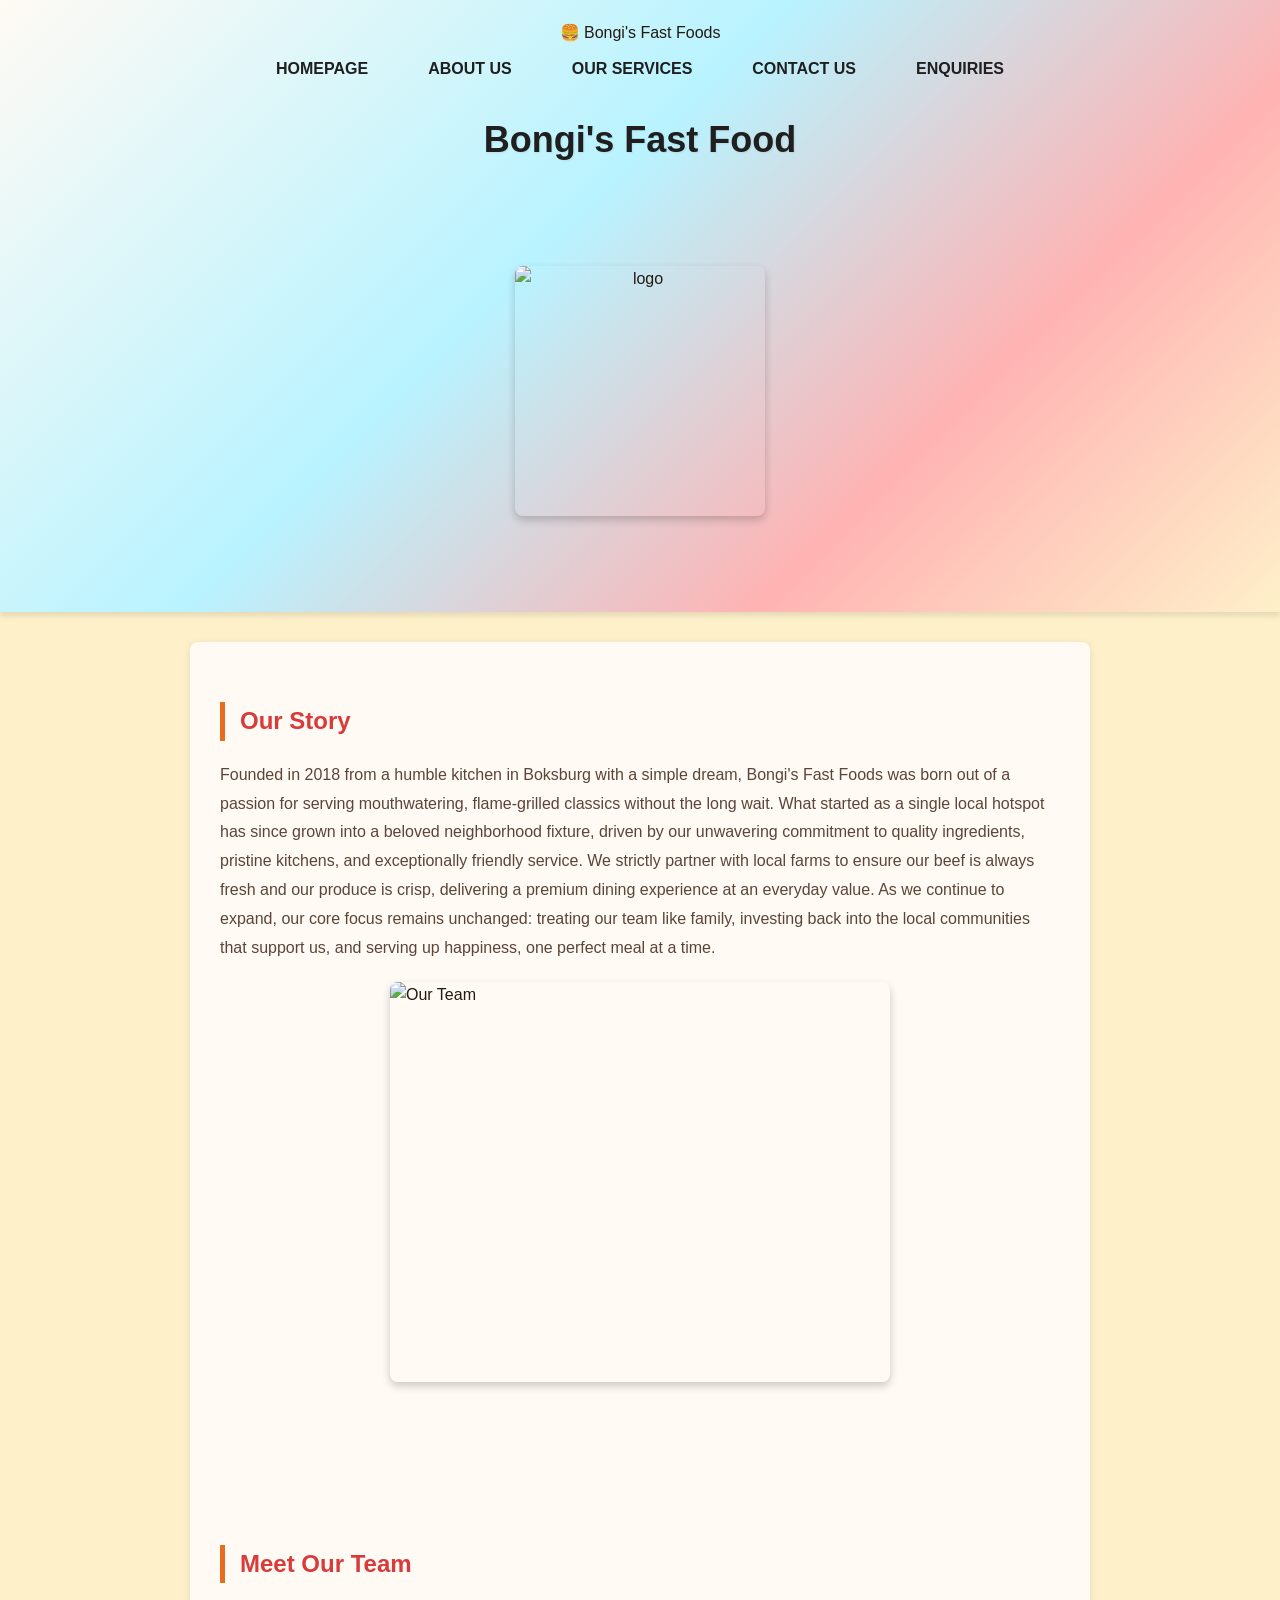
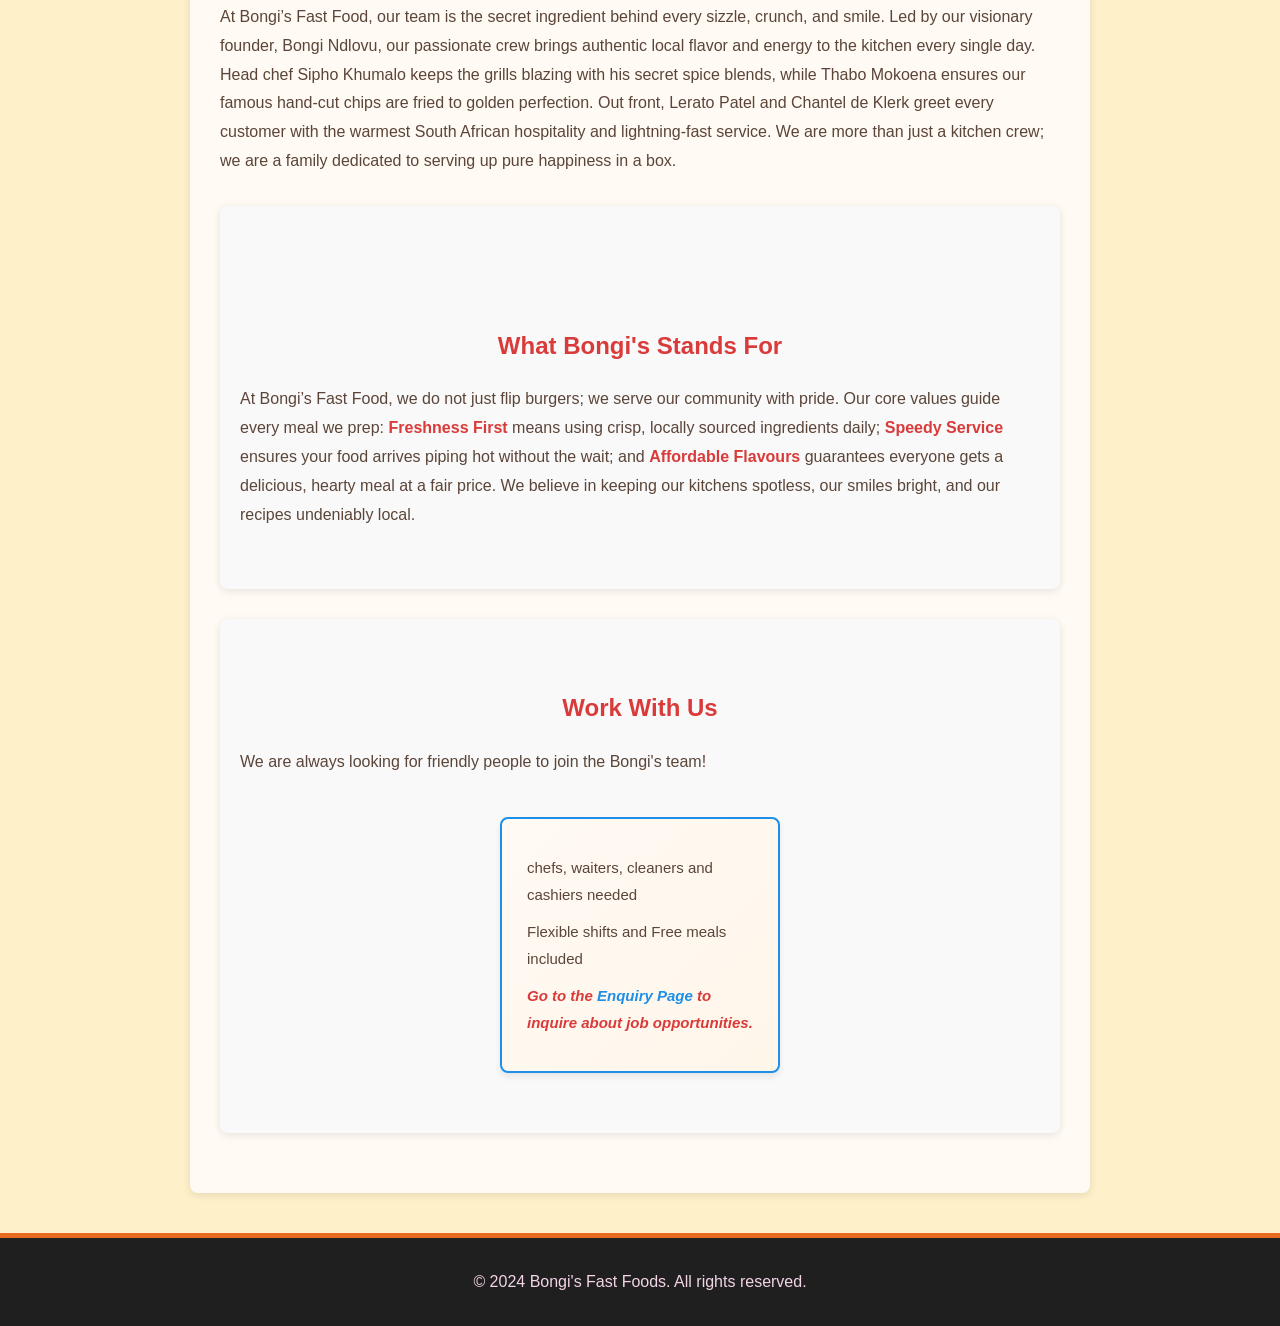
==== about.html @ fb21cd1c "added jaascript" ====
<!DOCTYPE html>
<html lang="en">
<head>
    <meta charset="UTF-8">
    <meta name="viewport" content="width=device-width, initial-scale=1.0">
    <title>ABOUT US</title>
    <link rel="stylesheet" href="css/style.css">
</head>
<body>
    <!-- Header section with navigation links -->
    <header>
        <div class="brand">🍔 Bongi's Fast Foods</div>
        <nav>
            <a href="index.html">HOMEPAGE</a>
            <a href="about.html">ABOUT US</a>
            <a href="services.html">OUR SERVICES</a>
            <a href="contact.html">CONTACT US</a>
            <a href="enquiry.html">ENQUIRIES</a>
        </nav>
        <h1>Bongi's Fast Food</h1>
        <br><br><br>
         <img src="images/logo.jpg" hspace="40" alt="logo" width="250px" height="250px">
        <br> <br> <br>
    </header>

    <!-- Main content area for the about page -->
    <main>
        <!-- Company story section -->
        <h2>Our Story</h2>
        <p>Founded in 2018 from a humble kitchen in Boksburg with a simple dream, Bongi's Fast Foods was born out of a passion for serving mouthwatering, flame-grilled classics without the long wait. What started as a single local hotspot has since grown into a beloved neighborhood fixture, driven by our unwavering commitment to quality ingredients, pristine kitchens, and exceptionally friendly service. We strictly partner with local farms to ensure our beef is always fresh and our produce is crisp, delivering a premium dining experience at an everyday value. As we continue to expand, our core focus remains unchanged: treating our team like family, investing back into the local communities that support us, and serving up happiness, one perfect meal at a time.</p>

        <img src="images/the team.jpg" alt="Our Team" width="500" height="400" style="display:block; margin:20px auto 30px;">
        

<br>
<br> <br> <br>
        <!-- Team introduction section -->
        <h2>Meet Our Team</h2>
        <p>
            At Bongi’s Fast Food, our team is the secret ingredient behind every sizzle, crunch, and smile. Led by our visionary founder, Bongi Ndlovu, our passionate crew brings authentic local flavor and energy to the kitchen every single day. Head chef Sipho Khumalo keeps the grills blazing with his secret spice blends, while Thabo Mokoena ensures our famous hand-cut chips are fried to golden perfection. Out front, Lerato Patel and Chantel de Klerk greet every customer with the warmest South African hospitality and lightning-fast service. We are more than just a kitchen crew; we are a family dedicated to serving up pure happiness in a box.
        </p>

        <section>
            <br> <br>
  <h2>What Bongi's Stands For</h2>
  <p>
    At Bongi’s Fast Food, we do not just flip burgers; we serve our community with pride. 
    Our core values guide every meal we prep: <strong>Freshness First</strong> means 
    using crisp, locally sourced ingredients daily; <strong>Speedy Service</strong> 
    ensures your food arrives piping hot without the wait; and <strong>Affordable Flavours</strong> 
    guarantees everyone gets a delicious, hearty meal at a fair price. We believe in keeping 
    our kitchens spotless, our smiles bright, and our recipes undeniably local.
  </p>
</section>

<section>
  <h2>Work With Us</h2>
  <p>We are always looking for friendly people to join the Bongi's team!</p>
  
  <div>
    <div>
      <p>chefs, waiters, cleaners and cashiers needed</p>
      <p>Flexible shifts and Free meals included</p>
      <p> Go to the <a href="enquiry.html">Enquiry Page</a> to inquire about job opportunities.</p>
    </div>
    
</div>
</section>

    </main>

    <!-- Footer section with copyright notice -->
    <footer>
        <p>&copy; 2024 Bongi's Fast Foods. All rights reserved.</p>
    </footer>
    <script src="script.js"></script>
</body>
</html>
---- css/style.css ----
/* Global Styles */
:root {
    --red: #d93a3a;
    --yellow: #f4b942;
    --orange: #e96b1f;
    --black: #1f1f1f;
    --pink: #f57d7d;
    --blue: #1d8fe8;
    --white: #fffaf4;
    --soft-pink: #fff0ea;
    --soft-yellow: #fef0c9;
    --dark-text: #251910;
    --muted: #5b4539;
    --light-border: #efd7c1;
    --green: #2b8a6f;
}

* {
    margin: 0;
    padding: 0;
    box-sizing: border-box;
}

:root {
    --color-red: #d72638;
    --color-yellow: #f4c542;
    --color-pink: #f7b5c8;
    --color-black: #111111;
    --color-grey: #d9d9d9;
    --color-light-grey: #f3f3f3;
    --color-white: #ffffff;
    --color-dark-grey: #2d2d2d;
    --color-text: #333333;
    --color-border: #e7e7e7;
}

/* Set the overall page typography and background colors */
body {
    font-family: Arial, sans-serif;
    background-color: var(--soft-yellow);
    color: var(--dark-text);
    line-height: 1.6;
}

/* =========================
   Header and Navigation
   ========================= */

/* Top header styling with a light warm gradient */
header {
    background: linear-gradient(135deg, #fffaf4 0%, #b8f3ff 42%, #ffb3b3 72%, #fef0c9 100%);
    padding: 20px;
    text-align: center;
    box-shadow: 0 4px 6px rgba(0, 0, 0, 0.1);
}

/* Navigation layout and link styling */
nav {
    display: flex;
    justify-content: center;
    gap: 30px;
    flex-wrap: wrap;
}

/* Navigation links styled as buttons with hover effect */
nav a {
    color: var(--black);
    text-decoration: none;
    font-weight: bold;
    font-size: 16px;
    padding: 10px 15px;
    border-radius: 5px;
    transition: 0.3s;
}

nav a:hover {
    background-color: rgba(244, 185, 66, 0.22);
    transform: scale(1.05);
}

/* =========================
   Typography
   ========================= */

/* Main heading styling */
h1 {
    color: var(--black);
    font-size: 36px;
    margin-top: 20px;
    margin-bottom: 20px;
    text-shadow: 1px 1px 2px rgba(0, 0, 0, 0.08);
}

h2 {
    color: var(--red);
    margin: 30px 0 20px 0;
    font-size: 24px;
    border-left: 5px solid var(--orange);
    padding-left: 15px;
}

h3 {
    color: var(--orange);
}

h4 {
    color: var(--black);
    margin-top: 30px;
    margin-bottom: 20px;
    font-size: 18px;
    text-transform: uppercase;
    border-left: 5px solid var(--pink);
    padding-left: 15px;
}

p {
    color: var(--muted);
    margin-bottom: 20px;
    font-size: 16px;
    line-height: 1.8;
}

strong {
    color: var(--red);
}

/* =========================
   Links and Media
   ========================= */

/* Default link styling for text links */
a {
    color: var(--blue);
    text-decoration: none;
    font-weight: bold;
    transition: 0.3s;
}

/* Link hover states */
a:hover {
    color: var(--orange);
    text-decoration: underline;
}

/* Image styling for consistent presentation across the site */
img {
    border-radius: 8px;
    display: block;
    margin: 0 auto;
    box-shadow: 0 4px 8px rgba(0, 0, 0, 0.2);
}

img:not([alt="logo"]) {
    cursor: zoom-in;
}

.lightbox {
    position: fixed;
    width: min(92vw, 1100px);
    max-width: none;
    max-height: 92vh;
    margin: auto;
    padding: 48px 24px 20px;
    overflow: visible;
    border: 0;
    background: #171717;
    color: #fff;
}

.lightbox::backdrop {
    background: rgba(0, 0, 0, 0.86);
}

.lightbox figure {
    margin: 0;
}

.lightbox .lightbox-image {
    max-width: 100%;
    max-height: calc(92vh - 100px);
    object-fit: contain;
    border-radius: 4px;
    box-shadow: none;
    cursor: default;
}

.lightbox-caption {
    margin-top: 12px;
    color: #fff;
    text-align: center;
}

.lightbox-close {
    position: absolute;
    top: 8px;
    right: 12px;
    width: 40px;
    height: 40px;
    border: 0;
    background: transparent;
    color: #fff;
    font-size: 32px;
    line-height: 1;
    cursor: pointer;
}

.lightbox-close:focus-visible {
    outline: 2px solid #fff;
    outline-offset: 2px;
}

@media (max-width: 600px) {
    .lightbox {
        width: 96vw;
        padding: 48px 12px 16px;
    }
}

/* =========================
   Main Content Layout
   ========================= */

/* Centered content container for page content */
main {
    max-width: 900px;
    margin: 30px auto;
    padding: 30px;
    background-color: var(--white);
    border-radius: 8px;
    box-shadow: 0 2px 8px rgba(0, 0, 0, 0.1);
}

main p {
    color: var(--muted);
    margin-bottom: 20px;
}

main ul {
    margin-left: 20px;
    margin-bottom: 20px;
}

main li {
    color: var(--dark-text);
    margin-bottom: 12px;
    padding: 8px 0;
    border-bottom: 1px solid var(--light-border);
}

main li:last-child {
    border-bottom: none;
}

.services-page {
    background: linear-gradient(135deg, rgba(255,255,255,0.94), rgba(255,247,249,0.96));
    border: 2px solid rgba(215, 38, 56, 0.15);
}

.services-intro {
    font-size: 18px;
    color: #2b2b2b;
    margin-bottom: 30px;
}

.service-grid {
    display: grid;
    grid-template-columns: repeat(auto-fit, minmax(220px, 1fr));
    gap: 20px;
    margin: 30px 0;
}

.service-card {
    background: linear-gradient(135deg, #fffefc 0%, #fff0f3 100%);
    border: 2px solid var(--color-pink);
    border-radius: 14px;
    padding: 22px 18px;
    box-shadow: 0 8px 18px rgba(17, 17, 17, 0.06);
    transition: transform 0.3s ease, box-shadow 0.3s ease;
}

.service-card:hover {
    transform: translateY(-5px);
    box-shadow: 0 12px 20px rgba(118, 205, 212, 0.12);
}

.service-card h3 {
    color: var(--color-red);
    margin-bottom: 10px;
    font-size: 22px;
}

.service-card p {
    margin: 0;
    color: #4e4e4e;
}

.specials-panel {
    background: linear-gradient(135deg, #fff8d9 0%, #fff1f4 100%);
    border: 2px solid rgba(244, 197, 66, 0.7);
    border-radius: 14px;
    padding: 25px 20px;
    margin: 30px 0;
}

.specials-panel h4 {
    color: var(--color-black);
    background: linear-gradient(90deg, var(--color-red), var(--color-yellow));
    display: inline-block;
    padding: 10px 18px;
    border-radius: 999px;
    color: var(--color-white);
    margin: 0 0 20px;
    border-left: none;
}

.specials-grid {
    display: grid;
    gap: 16px;
}

.special-item {
    display: flex;
    flex-direction: column;
    gap: 6px;
    background: rgba(255, 255, 255, 0.7);
    border-left: 5px solid var(--color-red);
    border-radius: 10px;
    padding: 14px 16px;
}

.special-item strong {
    color: var(--color-red);
    font-size: 17px;
}

.special-item span {
    color: #444444;
}

.menu-link {
    text-align: center;
    margin-top: 25px;
}

.menu-link a {
    display: inline-block;
    background: linear-gradient(135deg, var(--color-red), var(--color-yellow));
    color: var(--color-white);
    padding: 12px 22px;
    border-radius: 999px;
    box-shadow: 0 6px 16px rgba(215, 38, 56, 0.2);
}

.menu-link a:hover {
    text-decoration: none;
    transform: translateY(-2px);
}

/* =========================
   Lists and Content Blocks
   ========================= */

/* General list styling for information sections */
ul {
    list-style-position: inside;
    margin-left: 20px;
    margin-bottom: 30px;
    background-color: #f9f9f9;
    padding: 20px;
    border-radius: 8px;
    border-left: 5px solid var(--red);
}

li {
    color: var(--dark-text);
    margin-bottom: 12px;
    padding: 8px 0;
    border-bottom: 1px solid var(--light-border);
}

li:last-child {
    border-bottom: none;
    margin-bottom: 0;
}

/* =========================
   Forms
   ========================= */

/* Contact and enquiry form container */
form {
    background-color: var(--soft-pink);
    padding: 25px;
    border-radius: 8px;
    border: 2px solid var(--yellow);
    margin: 30px 0;
}

fieldset {
    border: 2px solid var(--blue);
    border-radius: 6px;
    padding: 20px;
    background-color: var(--white);
}

legend {
    color: var(--red);
    font-weight: bold;
    font-size: 18px;
    padding: 0 10px;
}

label {
    color: var(--black);
    font-weight: bold;
    margin-top: 15px;
    display: block;
}

input[type="text"],
input[type="email"],
input[type="tel"],
textarea {
    width: 100%;
    padding: 12px;
    margin-top: 8px;
    border: 2px solid #ddd;
    border-radius: 5px;
    font-family: Arial, sans-serif;
    font-size: 14px;
    transition: 0.3s;
}

input[type="text"]:focus,
input[type="email"]:focus,
input[type="tel"]:focus,
textarea:focus {
    outline: none;
    border-color: var(--blue);
    box-shadow: 0 0 5px rgba(31, 111, 235, 0.3);
    background-color: #edf4ff;
}

textarea {
    resize: vertical;
    min-height: 100px;
}

input[type="submit"] {
    background: linear-gradient(135deg, var(--orange) 0%, var(--red) 55%, #dba63c 100%);
    color: var(--white);
    padding: 12px 30px;
    border: none;
    border-radius: 5px;
    font-weight: bold;
    font-size: 16px;
    cursor: pointer;
    margin-top: 20px;
    transition: 0.3s;
}

input[type="submit"]:hover {
    transform: translateY(-2px);
    box-shadow: 0 4px 8px rgba(17, 17, 17, 0.2);
}

/* =========================
   Sections and Cards
   ========================= */

/* Section blocks used to split content into visually distinct areas */
section {
    background-color: #f9f9f9;
    padding: 40px 20px;
    margin: 30px 0;
    border-radius: 8px;
    box-shadow: 0 2px 8px rgba(0, 0, 0, 0.1);
}

section h2 {
    text-align: center;
    margin-left: 0;
    padding-left: 0;
    border-left: none;
}

section > div {
    display: flex;
    justify-content: center;
    gap: 30px;
    flex-wrap: wrap;
    padding: 20px 0;
}

section > div > div {
    background: linear-gradient(135deg, var(--white) 0%, #fff6ea 100%);
    border: 2px solid var(--blue);
    border-radius: 8px;
    padding: 25px;
    width: 280px;
    box-shadow: 0 4px 6px rgba(0, 0, 0, 0.08);
    transition: 0.3s;
}

section > div > div:hover {
    transform: translateY(-5px);
    box-shadow: 0 8px 12px rgba(0, 0, 0, 0.15);
}

section > div > div > div {
    text-align: left;
    padding: 0;
    margin-bottom: 15px;
}

section > div > div p {
    padding: 0;
    margin: 10px 0;
    text-align: left;
    font-size: 15px;
}

section > div > div p:last-child {
    color: var(--red);
    font-weight: bold;
    font-style: italic;
}

/* =========================
   FAQ and Interactive Details
   ========================= */

/* Expandable FAQ blocks */
details {
    background-color: var(--white);
    padding: 15px;
    margin-bottom: 15px;
    border-left: 5px solid var(--yellow);
    border-radius: 5px;
    box-shadow: 0 2px 4px rgba(0, 0, 0, 0.05);
    cursor: pointer;
    transition: 0.3s;
}

details:hover {
    box-shadow: 0 4px 8px rgba(0, 0, 0, 0.08);
    background-color: var(--soft-pink);
}

summary {
    color: var(--black);
    user-select: none;
    padding: 5px 0;
    transition: 0.3s;
}

summary:hover {
    color: var(--blue);
}

details p {
    margin-top: 15px;
    color: var(--muted);
    padding-top: 10px;
    border-top: 1px solid #f6d7e0;
}

/* =========================
   Maps and Footer
   ========================= */

/* Embedded map styling */
iframe {
    width: 100%;
    max-width: 900px;
    height: 400px;
    border: 2px solid var(--red);
    border-radius: 8px;
    margin-top: 20px;
    display: block;
}

/* Footer styling for final site branding and contact information */
footer {
    background-color: var(--black);
    color: var(--white);
    padding: 30px;
    text-align: center;
    margin-top: 40px;
    border-top: 5px solid var(--orange);
}

footer h3 {
    color: var(--yellow);
    margin-bottom: 15px;
}

footer p {
    color: #f4d4e7;
    margin-bottom: 10px;
}

footer p:last-child {
    margin: 0;
}

/* =========================
   Utility and Responsive Rules
   ========================= */

/* Utility spacing fix for HTML line breaks */
br {
    line-height: 0;
}

/* Mobile-friendly layout adjustments */
@media (max-width: 768px) {
    nav {
        gap: 15px;
    }

    main {
        margin: 20px;
        padding: 20px;
    }

    section > div {
        flex-direction: column;
        align-items: center;
    }

    section > div > div {
        width: 100%;
        max-width: 300px;
    }
}
/* Make images never overflow on phone */
img {
  max-width: 100%;
  height: auto;
}

/* --- RESPONSIVE: Phone and Tablet --- */
@media (max-width: 768px) {
  nav {
    display: flex;
    flex-direction: column;
    gap: 10px;
  }

  header, main, footer {
    padding: 15px;
  }

  h1 {
    font-size: 24px;
  }
}
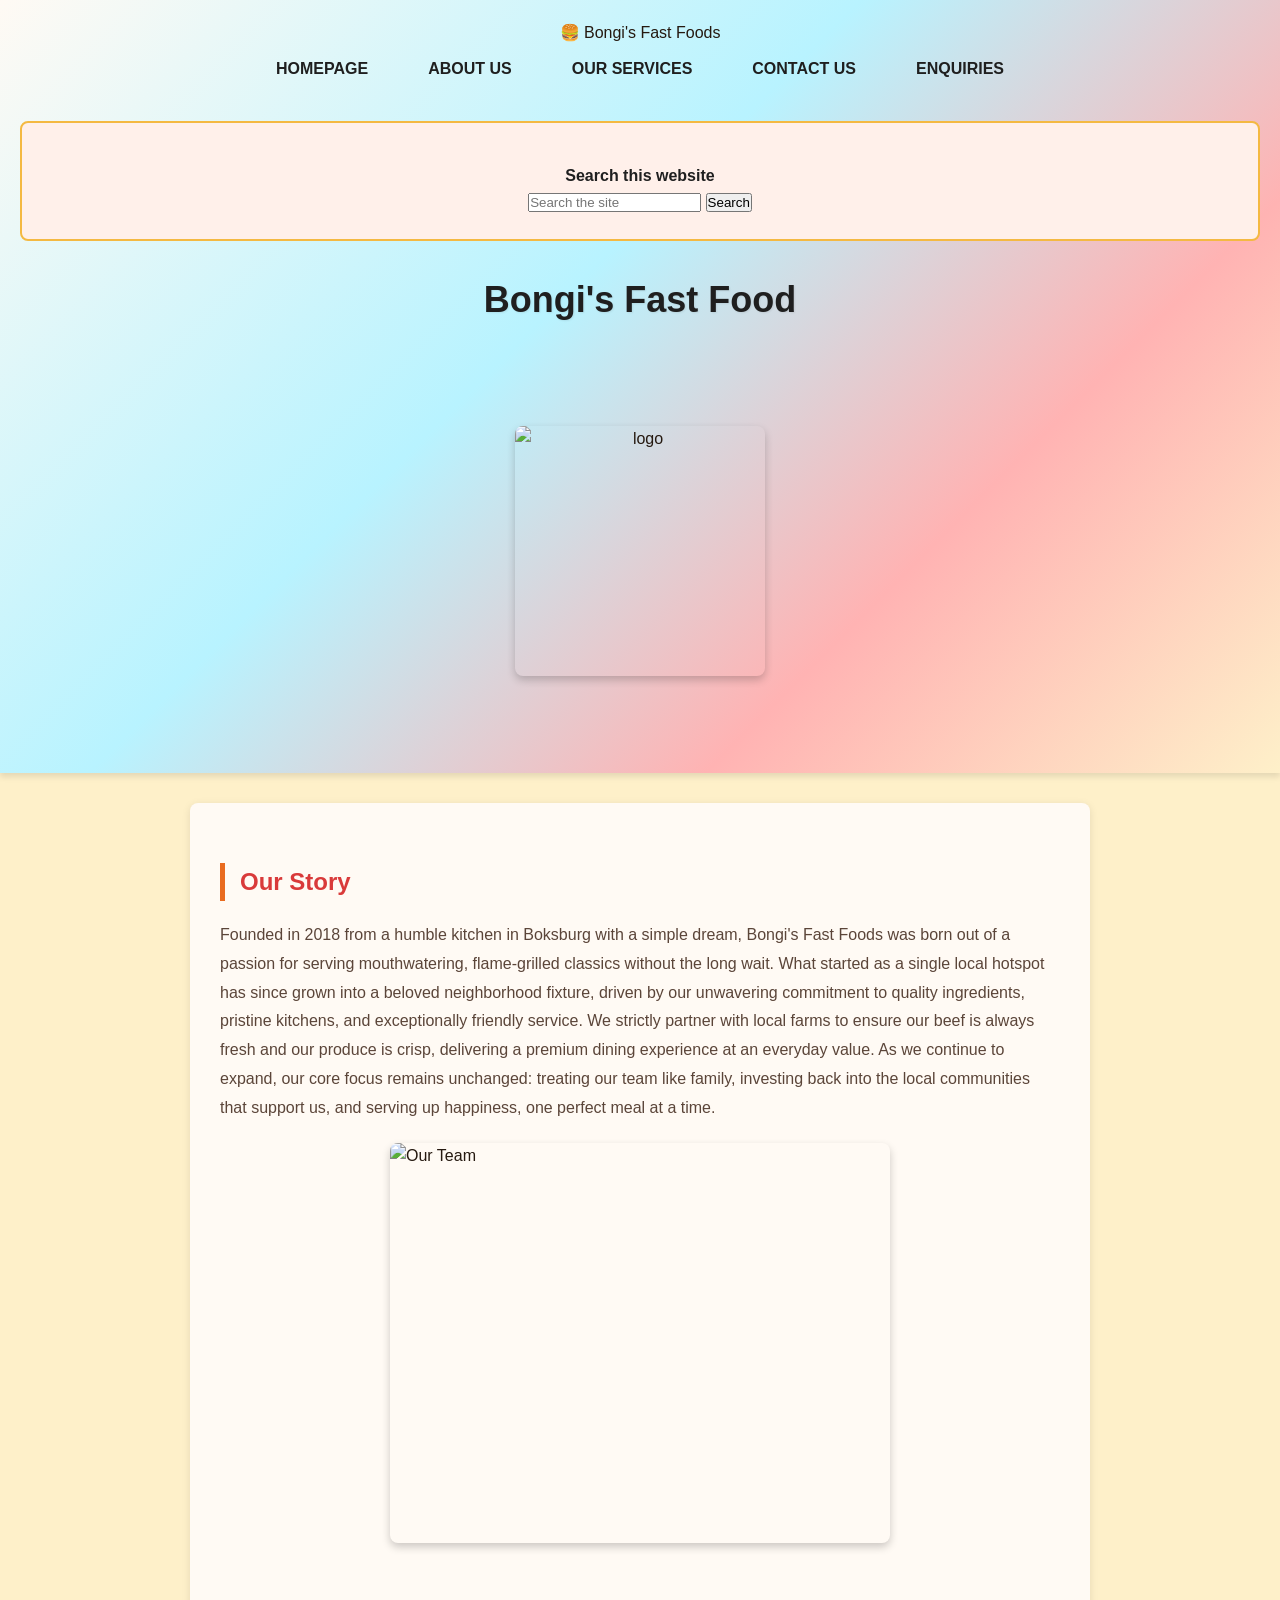
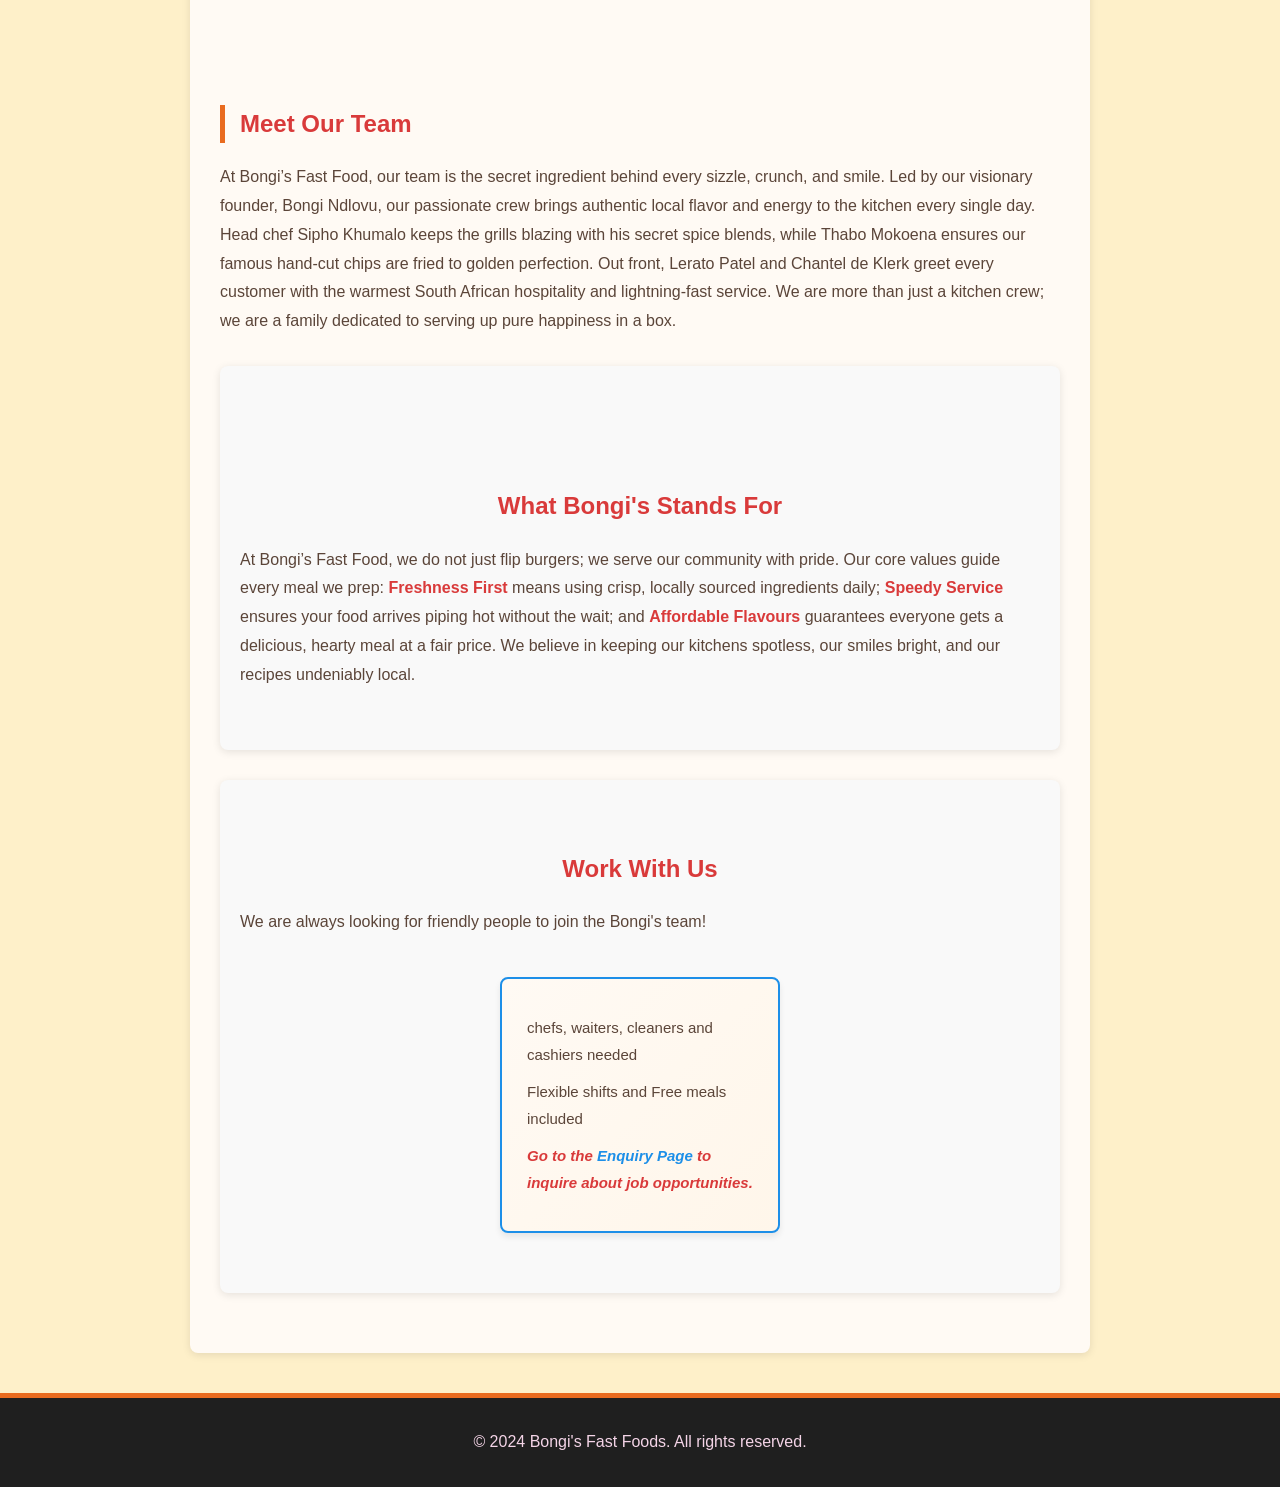
==== commit 21ba9ee2: "added a searchbar" ====
--- a/about.html
+++ b/about.html
@@ -17,6 +17,14 @@
             <a href="contact.html">CONTACT US</a>
             <a href="enquiry.html">ENQUIRIES</a>
         </nav>
+        <form class="site-search" role="search">
+            <label class="visually-hidden" for="site-search-input">Search this website</label>
+            <div class="site-search-controls">
+                <input id="site-search-input" type="search" placeholder="Search the site" autocomplete="off" maxlength="100">
+                <button type="submit">Search</button>
+            </div>
+            <div class="site-search-results" id="site-search-results" aria-live="polite"></div>
+        </form>
         <h1>Bongi's Fast Food</h1>
         <br><br><br>
          <img src="images/logo.jpg" hspace="40" alt="logo" width="250px" height="250px">
--- a/css/style.css
+++ b/css/style.css
@@ -150,7 +150,7 @@
     box-shadow: 0 4px 8px rgba(0, 0, 0, 0.2);
 }
 
-img:not([alt="logo"]) {
+img {
     cursor: zoom-in;
 }
 
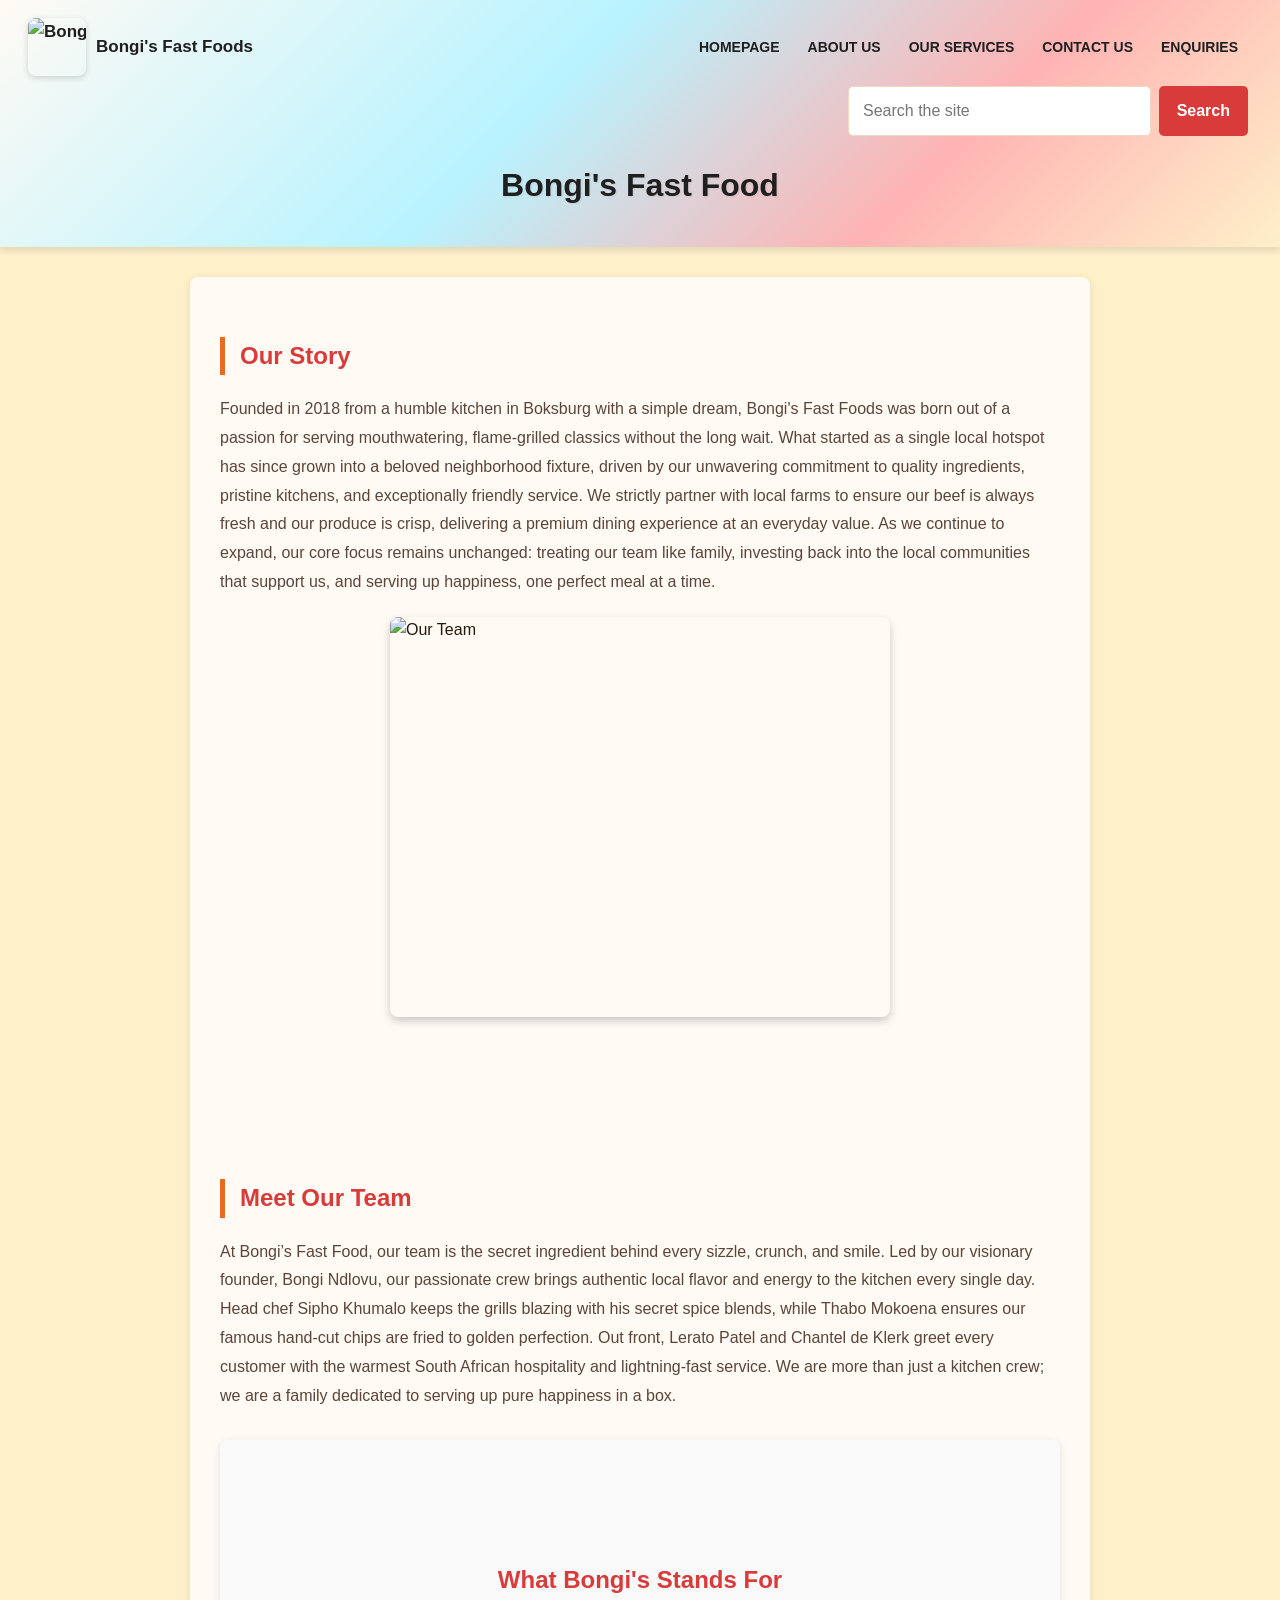
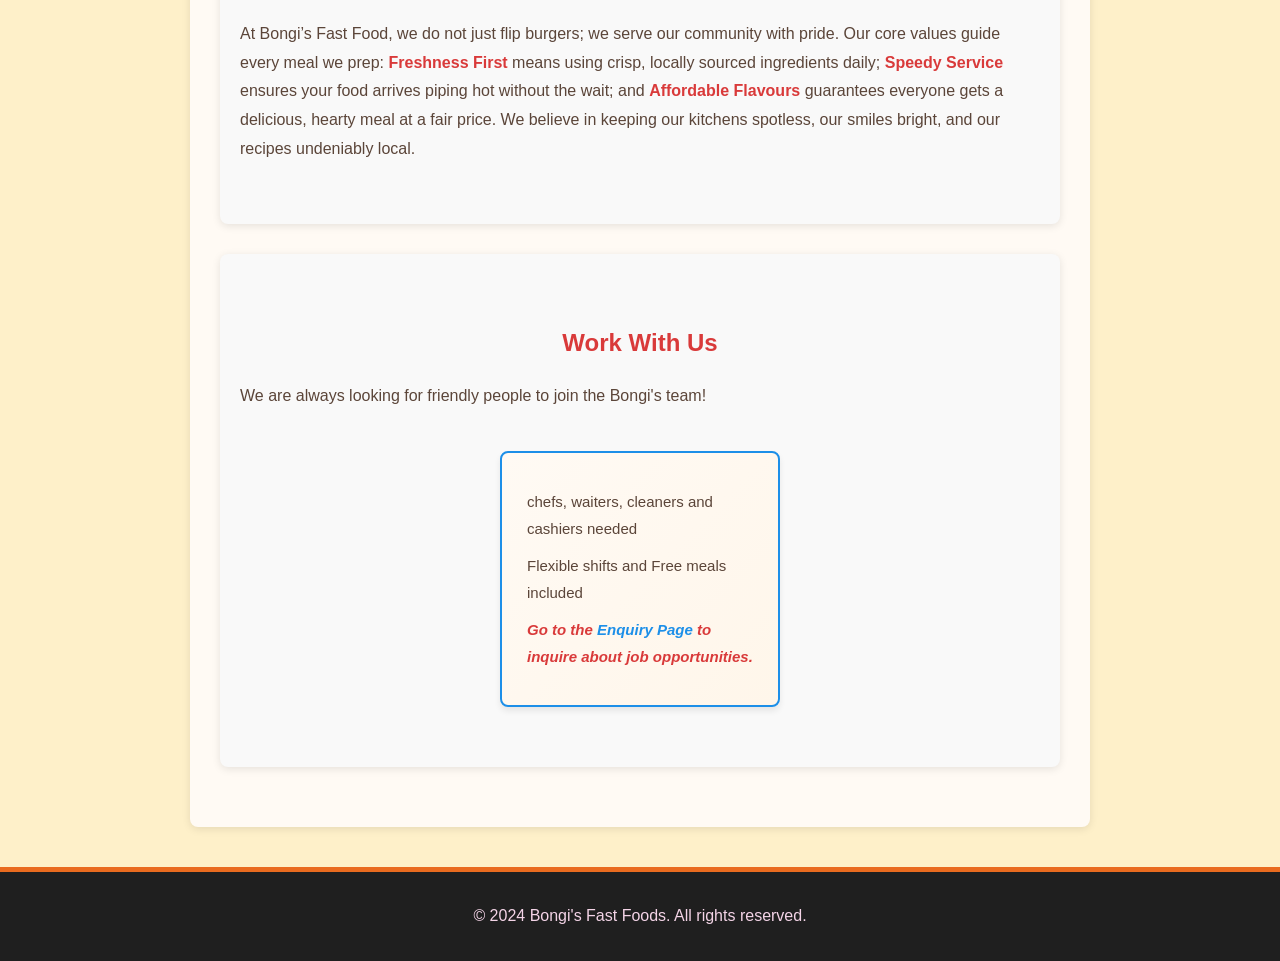
==== commit a0e4b126: "changed the headeer to look better" ====
--- a/about.html
+++ b/about.html
@@ -9,7 +9,10 @@
 <body>
     <!-- Header section with navigation links -->
     <header>
-        <div class="brand">🍔 Bongi's Fast Foods</div>
+        <div class="brand">
+            <img class="brand-logo" src="images/logo.jpg" alt="Bongi's Fast Foods logo">
+            <span>Bongi's Fast Foods</span>
+        </div>
         <nav>
             <a href="index.html">HOMEPAGE</a>
             <a href="about.html">ABOUT US</a>
@@ -26,9 +29,6 @@
             <div class="site-search-results" id="site-search-results" aria-live="polite"></div>
         </form>
         <h1>Bongi's Fast Food</h1>
-        <br><br><br>
-         <img src="images/logo.jpg" hspace="40" alt="logo" width="250px" height="250px">
-        <br> <br> <br>
     </header>
 
     <!-- Main content area for the about page -->
--- a/css/style.css
+++ b/css/style.css
@@ -48,17 +48,65 @@
 
 /* Top header styling with a light warm gradient */
 header {
+    position: relative;
     background: linear-gradient(135deg, #fffaf4 0%, #b8f3ff 42%, #ffb3b3 72%, #fef0c9 100%);
-    padding: 20px;
+    padding: 18px 32px 28px;
     text-align: center;
     box-shadow: 0 4px 6px rgba(0, 0, 0, 0.1);
 }
 
+.brand {
+    position: absolute;
+    top: 18px;
+    left: 28px;
+    display: flex;
+    align-items: center;
+    gap: 10px;
+    color: var(--black);
+    font-size: 17px;
+    font-weight: 800;
+    text-align: left;
+    white-space: nowrap;
+}
+
+.brand-logo {
+    width: 58px;
+    height: 58px;
+    margin: 0;
+    border-radius: 8px;
+    object-fit: cover;
+    box-shadow: 0 2px 6px rgba(0, 0, 0, 0.16);
+}
+
+header > h1 {
+    margin: 24px 0 8px;
+    font-size: 32px;
+}
+
+.header-tagline {
+    max-width: 880px;
+    margin: 0 auto 18px;
+    border: 0;
+    padding: 0;
+    color: var(--dark-text) !important;
+    text-align: center;
+}
+
+.header-foods-image {
+    width: min(100%, 1080px);
+    height: auto;
+    margin: 18px auto 0;
+    border-radius: 12px;
+}
+
 /* Navigation layout and link styling */
 nav {
     display: flex;
-    justify-content: center;
-    gap: 30px;
+    justify-content: flex-end;
+    align-items: center;
+    gap: 8px;
+    min-height: 58px;
+    padding-left: 230px;
     flex-wrap: wrap;
 }
 
@@ -67,8 +115,8 @@
     color: var(--black);
     text-decoration: none;
     font-weight: bold;
-    font-size: 16px;
-    padding: 10px 15px;
+    font-size: 14px;
+    padding: 9px 10px;
     border-radius: 5px;
     transition: 0.3s;
 }
@@ -76,6 +124,109 @@
 nav a:hover {
     background-color: rgba(244, 185, 66, 0.22);
     transform: scale(1.05);
+}
+
+.site-search {
+    width: min(100%, 560px);
+    margin: 18px auto 0;
+    padding: 0;
+    border: 0;
+    border-radius: 0;
+    background: transparent;
+    text-align: left;
+}
+
+.visually-hidden {
+    position: absolute;
+    width: 1px;
+    height: 1px;
+    padding: 0;
+    margin: -1px;
+    overflow: hidden;
+    clip: rect(0, 0, 0, 0);
+    white-space: nowrap;
+    border: 0;
+}
+
+.site-search-controls {
+    display: flex;
+    gap: 8px;
+}
+
+.site-search input[type="search"] {
+    flex: 1;
+    min-width: 0;
+    padding: 11px 14px;
+    border: 1px solid var(--light-border);
+    border-radius: 5px;
+    background: #fff;
+    color: var(--dark-text);
+    font: inherit;
+}
+
+.site-search input[type="search"]:focus-visible,
+.site-search button:focus-visible {
+    outline: 3px solid var(--blue);
+    outline-offset: 2px;
+}
+
+.site-search button {
+    padding: 10px 18px;
+    border: 0;
+    border-radius: 5px;
+    background: var(--red);
+    color: #fff;
+    font: inherit;
+    font-weight: bold;
+    cursor: pointer;
+}
+
+.site-search button:hover {
+    background: var(--orange);
+}
+
+.site-search-results:not(:empty) {
+    max-height: min(45vh, 360px);
+    margin-top: 10px;
+    padding: 14px 18px;
+    overflow-y: auto;
+    border: 1px solid var(--light-border);
+    border-radius: 6px;
+    background: #fff;
+    box-shadow: 0 5px 16px rgba(31, 31, 31, 0.14);
+}
+
+.site-search-status {
+    margin: 0 0 6px;
+    color: var(--dark-text);
+    font-size: 14px;
+    font-weight: bold;
+}
+
+.site-search-list {
+    margin: 0;
+    padding: 0;
+    list-style: none;
+}
+
+.site-search-list li {
+    padding: 10px 0;
+    border-bottom: 1px solid var(--light-border);
+}
+
+.site-search-list li:last-child {
+    border-bottom: 0;
+}
+
+.site-search-list a {
+    color: var(--red);
+}
+
+.site-search-list p {
+    margin: 3px 0 0;
+    color: var(--muted);
+    font-size: 14px;
+    line-height: 1.5;
 }
 
 /* =========================
@@ -655,4 +806,409 @@
   h1 {
     font-size: 24px;
   }
+}
+
+.order-menu {
+    margin: 40px 0;
+    padding-top: 20px;
+    border-top: 3px solid var(--yellow);
+}
+
+.order-menu-heading {
+    display: flex;
+    justify-content: space-between;
+    align-items: end;
+    gap: 20px;
+    margin-bottom: 22px;
+}
+
+.order-menu-heading h2 {
+    margin: 4px 0 8px;
+}
+
+.order-menu-heading p:last-child {
+    margin: 0;
+}
+
+.order-eyebrow {
+    color: var(--orange);
+    font-size: 12px;
+    font-weight: 800;
+    letter-spacing: 1px;
+}
+
+.menu-poster-link {
+    flex: 0 0 auto;
+    padding: 10px 14px;
+    border: 1px solid var(--red);
+    border-radius: 5px;
+    color: var(--red);
+}
+
+.order-layout {
+    display: grid;
+    grid-template-columns: minmax(0, 1.7fr) minmax(260px, 0.9fr);
+    align-items: start;
+    gap: 22px;
+}
+
+.menu-search {
+    width: 100%;
+    margin: 0 0 12px;
+    padding: 11px 13px;
+    border: 1px solid var(--light-border);
+    border-radius: 5px;
+    font: inherit;
+}
+
+.menu-search:focus-visible,
+.menu-categories button:focus-visible,
+.menu-item button:focus-visible,
+.basket-line-controls button:focus-visible,
+.clear-basket:focus-visible,
+.whatsapp-checkout:focus-visible {
+    outline: 3px solid var(--blue);
+    outline-offset: 2px;
+}
+
+.menu-categories {
+    display: flex;
+    gap: 7px;
+    padding: 2px 2px 12px;
+    overflow-x: auto;
+}
+
+.menu-categories button {
+    flex: 0 0 auto;
+    padding: 7px 11px;
+    border: 1px solid var(--light-border);
+    border-radius: 999px;
+    background: #fff;
+    color: var(--dark-text);
+    font: inherit;
+    font-size: 13px;
+    cursor: pointer;
+}
+
+.menu-categories button[aria-pressed="true"] {
+    border-color: var(--black);
+    background: var(--black);
+    color: #fff;
+}
+
+.menu-grid {
+    display: grid;
+    grid-template-columns: repeat(2, minmax(0, 1fr));
+    gap: 10px;
+}
+
+.menu-item {
+    display: flex;
+    min-width: 0;
+    flex-direction: column;
+    padding: 13px;
+    border: 1px solid #e8dfd3;
+    border-radius: 6px;
+    background: #fff;
+    animation: menu-item-enter 220ms ease both;
+}
+
+.menu-item-top,
+.menu-item-footer {
+    display: flex;
+    justify-content: space-between;
+    align-items: center;
+    gap: 8px;
+}
+
+.menu-item-category {
+    color: var(--muted);
+    font-size: 11px;
+    font-weight: 700;
+    text-transform: uppercase;
+}
+
+.menu-item-mark {
+    display: grid;
+    width: 32px;
+    height: 32px;
+    flex: 0 0 auto;
+    place-items: center;
+    border-radius: 50%;
+    background: var(--soft-yellow);
+    font-size: 17px;
+}
+
+.menu-item h3 {
+    margin: 10px 0 12px;
+    color: var(--dark-text);
+    font-size: 16px;
+    line-height: 1.3;
+}
+
+.menu-item-detail {
+    margin: -5px 0 10px;
+    font-size: 12px;
+    line-height: 1.4;
+}
+
+.menu-item-footer {
+    margin-top: auto;
+}
+
+.menu-item-footer strong {
+    color: var(--dark-text);
+    font-size: 18px;
+}
+
+.add-to-basket {
+    padding: 7px 10px;
+    border: 0;
+    border-radius: 4px;
+    background: var(--yellow);
+    color: var(--black);
+    font-weight: 700;
+    cursor: pointer;
+}
+
+.add-to-basket:hover {
+    background: #ffd35b;
+}
+
+.menu-empty {
+    padding: 20px 0;
+}
+
+.order-basket {
+    position: sticky;
+    top: 16px;
+    padding: 20px;
+    border-radius: 7px;
+    background: #20201e;
+    color: #fff;
+}
+
+.basket-heading {
+    display: flex;
+    align-items: center;
+    gap: 9px;
+    margin-bottom: 12px;
+}
+
+.basket-heading h3 {
+    flex: 1;
+    margin: 0;
+    color: var(--yellow);
+    font-size: 20px;
+}
+
+.basket-count {
+    display: grid;
+    min-width: 26px;
+    height: 26px;
+    place-items: center;
+    border-radius: 50%;
+    background: var(--yellow);
+    color: var(--black);
+    font-size: 13px;
+    font-weight: 800;
+}
+
+.clear-basket {
+    padding: 5px 7px;
+    border: 1px solid #666;
+    border-radius: 4px;
+    background: transparent;
+    color: #fff;
+    cursor: pointer;
+}
+
+.clear-basket:disabled {
+    opacity: 0.45;
+    cursor: not-allowed;
+}
+
+.basket-empty,
+.delivery-note,
+.order-status {
+    color: #e2ded5;
+    font-size: 13px;
+    line-height: 1.5;
+}
+
+.basket-items {
+    max-height: 240px;
+    margin: 0;
+    padding: 0;
+    overflow-y: auto;
+    list-style: none;
+}
+
+.basket-items .basket-line {
+    display: flex;
+    justify-content: space-between;
+    align-items: center;
+    gap: 8px;
+    margin: 0;
+    padding: 10px 0;
+    border-bottom: 1px solid #484743;
+    color: #fff;
+}
+
+.basket-line-info {
+    display: grid;
+    gap: 3px;
+    min-width: 0;
+}
+
+.basket-line-info strong {
+    color: #fff;
+    font-size: 13px;
+}
+
+.basket-line-info span {
+    color: var(--yellow);
+    font-size: 13px;
+}
+
+.basket-line-controls {
+    display: flex;
+    align-items: center;
+    gap: 8px;
+}
+
+.basket-line-controls button {
+    width: 28px;
+    height: 28px;
+    border: 1px solid #777;
+    border-radius: 4px;
+    background: #333;
+    color: #fff;
+    font-size: 18px;
+    cursor: pointer;
+}
+
+.basket-line-controls span {
+    min-width: 16px;
+    text-align: center;
+}
+
+.basket-subtotal {
+    display: flex;
+    justify-content: space-between;
+    margin: 14px 0;
+    padding-top: 12px;
+    border-top: 2px solid var(--yellow);
+}
+
+.basket-subtotal strong {
+    color: var(--yellow);
+    font-size: 20px;
+}
+
+.order-basket .delivery-note {
+    margin-bottom: 16px;
+    color: #c9c5bd;
+    font-size: 12px;
+}
+
+.order-fields {
+    display: grid;
+    gap: 12px;
+}
+
+.order-basket label {
+    display: grid;
+    gap: 5px;
+    margin: 0;
+    color: #fff;
+    font-size: 13px;
+}
+
+.order-basket input,
+.order-basket select,
+.order-basket textarea {
+    width: 100%;
+    min-width: 0;
+    padding: 9px 10px;
+    border: 1px solid #777;
+    border-radius: 4px;
+    background: #fff;
+    color: var(--dark-text);
+    font: inherit;
+}
+
+.order-basket textarea {
+    resize: vertical;
+}
+
+.delivery-address-field[hidden] {
+    display: none;
+}
+
+.whatsapp-checkout {
+    display: block;
+    margin-top: 16px;
+    padding: 12px 14px;
+    border-radius: 5px;
+    background: #72c875;
+    color: #142a16;
+    text-align: center;
+    font-weight: 800;
+}
+
+.whatsapp-checkout:hover {
+    background: #90de93;
+}
+
+.order-status {
+    min-height: 0;
+    margin: 9px 0 0;
+}
+
+@keyframes menu-item-enter {
+    from {
+        opacity: 0;
+        transform: translateY(6px);
+    }
+    to {
+        opacity: 1;
+        transform: translateY(0);
+    }
+}
+
+@media (prefers-reduced-motion: reduce) {
+    .menu-item {
+        animation: none;
+    }
+}
+
+@media (max-width: 760px) {
+    .order-menu-heading {
+        align-items: start;
+        flex-direction: column;
+    }
+
+    .order-layout {
+        grid-template-columns: minmax(0, 1fr);
+    }
+
+    .order-basket {
+        position: static;
+    }
+}
+
+@media (max-width: 480px) {
+    .menu-grid {
+        grid-template-columns: 1fr;
+    }
+
+    .order-basket {
+        padding: 16px;
+    }
+}
+
+header .site-search {
+    width: min(100%, 400px);
+    margin: 10px 0 0 auto;
 }
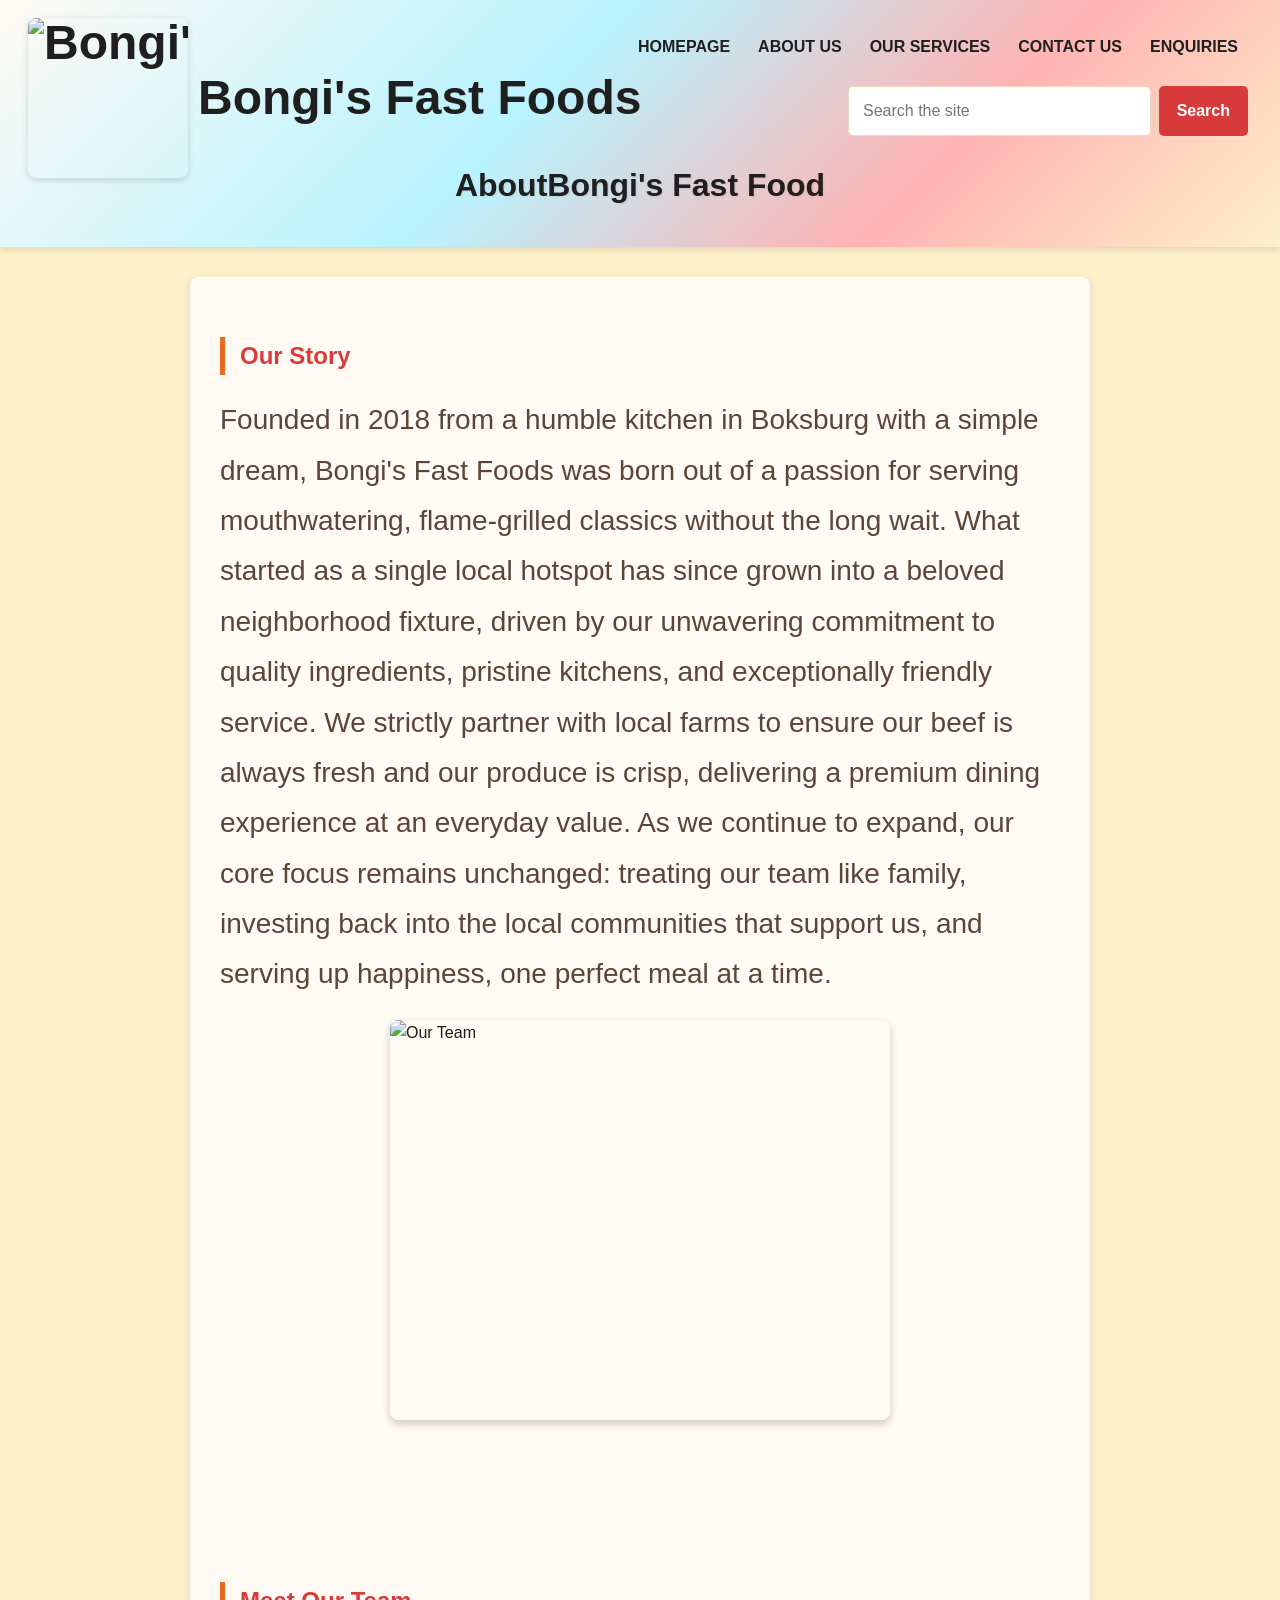
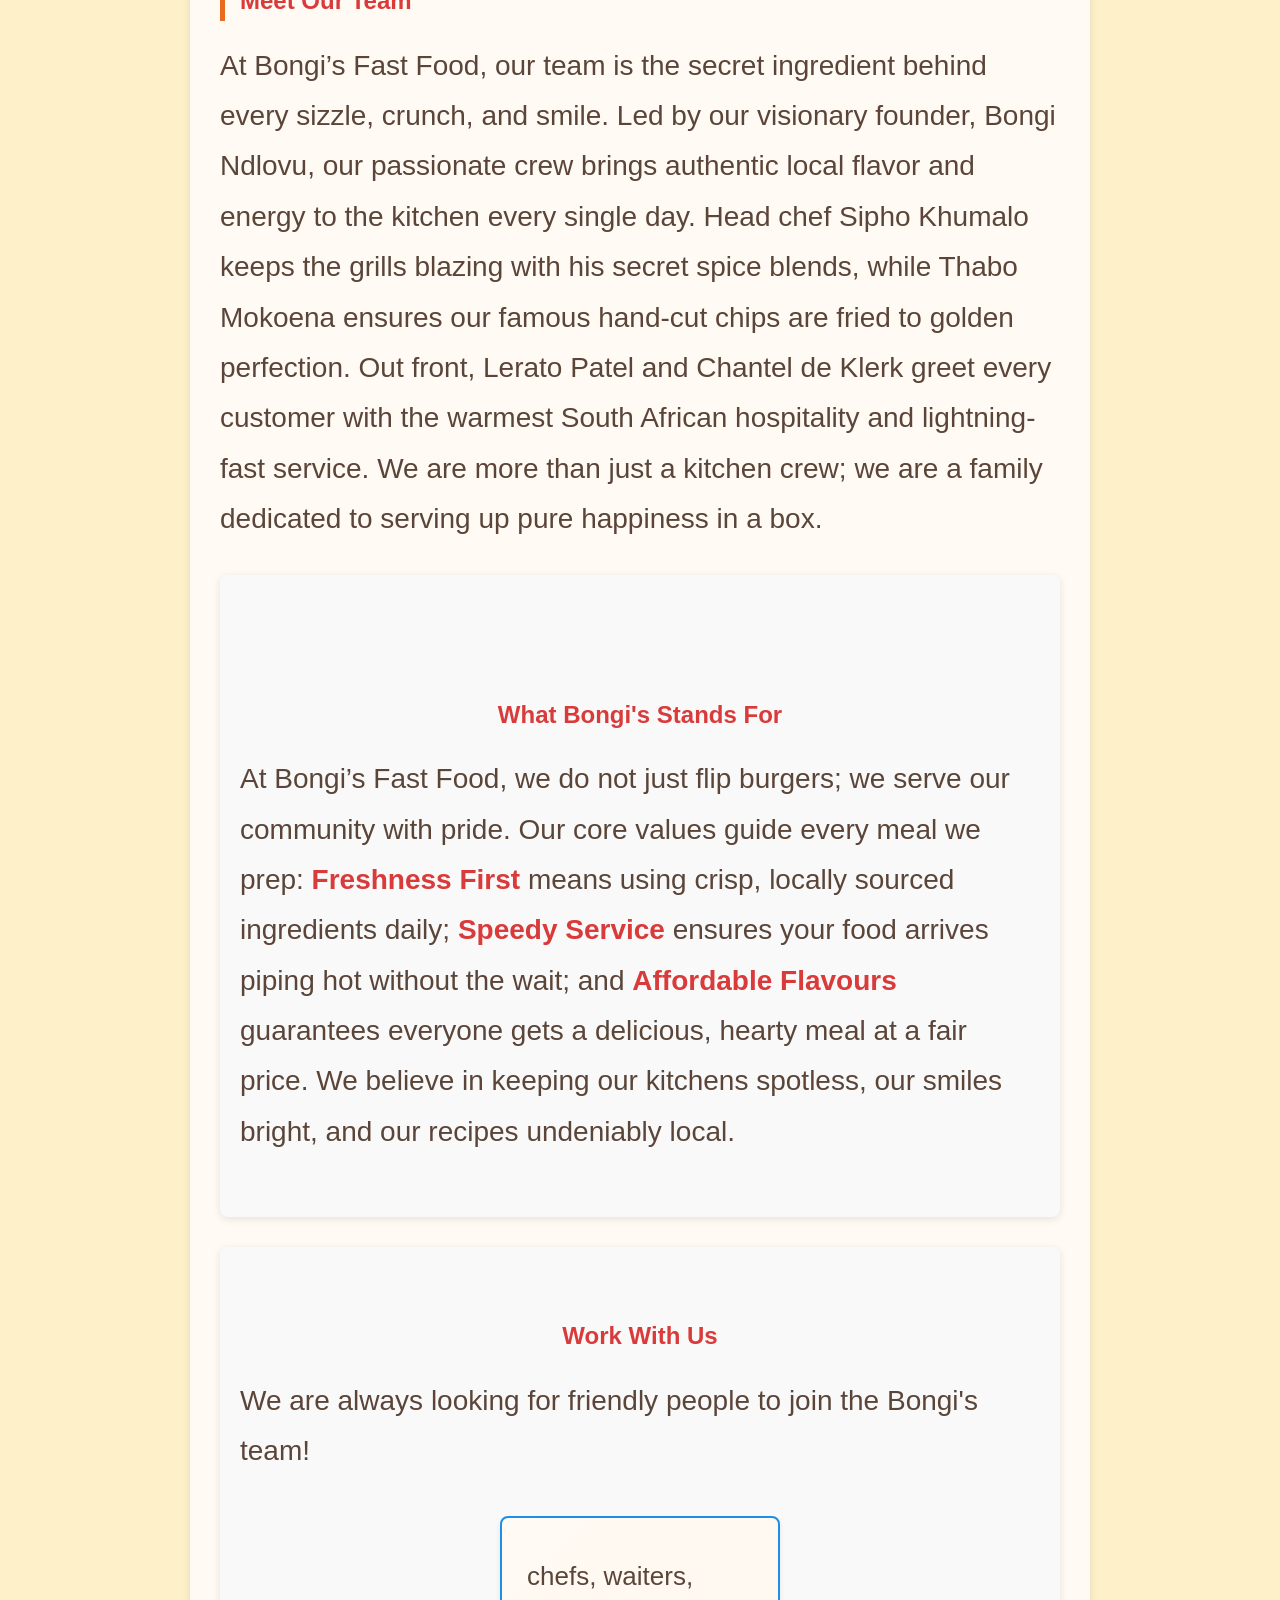
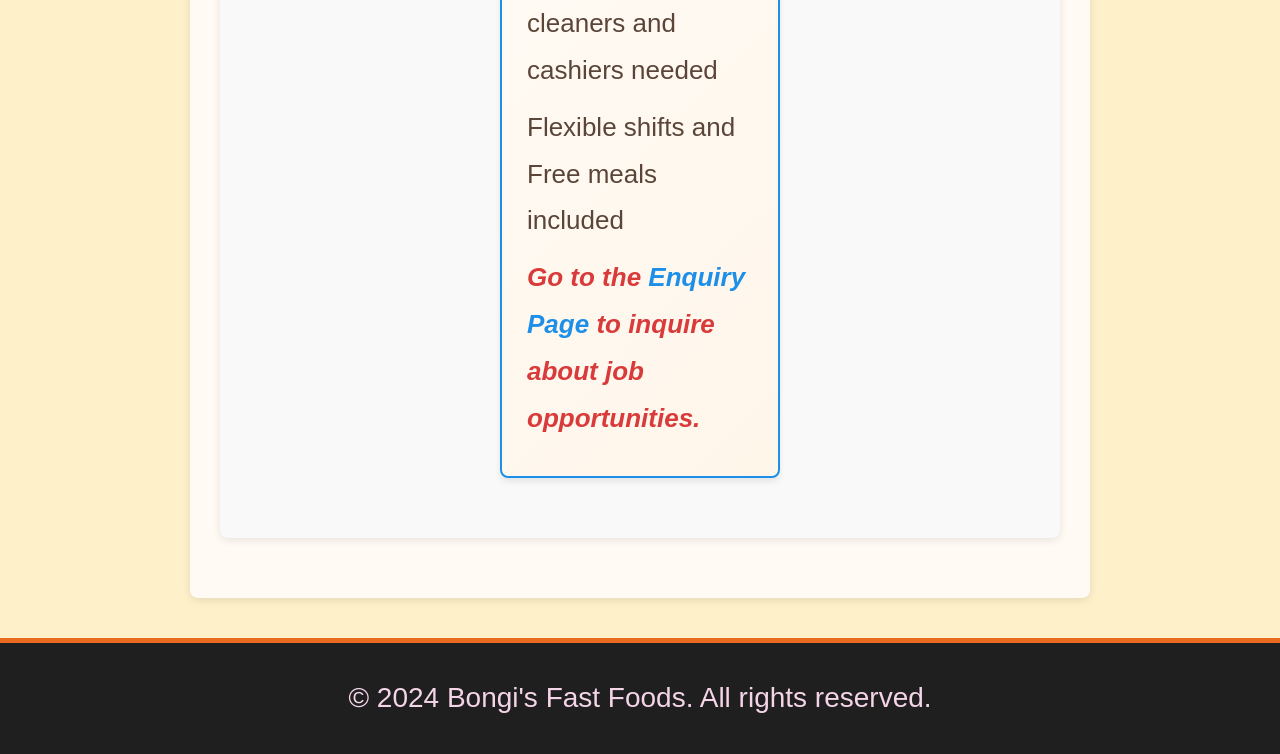
==== commit bea28193: "made changes to the names and sizes of our website" ====
--- a/about.html
+++ b/about.html
@@ -28,7 +28,7 @@
             </div>
             <div class="site-search-results" id="site-search-results" aria-live="polite"></div>
         </form>
-        <h1>Bongi's Fast Food</h1>
+        <h1> AboutBongi's Fast Food</h1>
     </header>
 
     <!-- Main content area for the about page -->
--- a/css/style.css
+++ b/css/style.css
@@ -63,15 +63,16 @@
     align-items: center;
     gap: 10px;
     color: var(--black);
-    font-size: 17px;
+    font-size: 48px;
+    line-height: 1.05;
     font-weight: 800;
     text-align: left;
     white-space: nowrap;
 }
 
 .brand-logo {
-    width: 58px;
-    height: 58px;
+    width: 160px;
+    height: 160px;
     margin: 0;
     border-radius: 8px;
     object-fit: cover;
@@ -115,7 +116,7 @@
     color: var(--black);
     text-decoration: none;
     font-weight: bold;
-    font-size: 14px;
+    font-size: 16px;
     padding: 9px 10px;
     border-radius: 5px;
     transition: 0.3s;
@@ -199,7 +200,7 @@
 .site-search-status {
     margin: 0 0 6px;
     color: var(--dark-text);
-    font-size: 14px;
+    font-size: 24px;
     font-weight: bold;
 }
 
@@ -225,7 +226,7 @@
 .site-search-list p {
     margin: 3px 0 0;
     color: var(--muted);
-    font-size: 14px;
+    font-size: 24px;
     line-height: 1.5;
 }
 
@@ -267,7 +268,7 @@
 p {
     color: var(--muted);
     margin-bottom: 20px;
-    font-size: 16px;
+    font-size: 28px;
     line-height: 1.8;
 }
 
@@ -668,7 +669,7 @@
     padding: 0;
     margin: 10px 0;
     text-align: left;
-    font-size: 15px;
+    font-size: 26px;
 }
 
 section > div > div p:last-child {
@@ -832,7 +833,7 @@
 
 .order-eyebrow {
     color: var(--orange);
-    font-size: 12px;
+    font-size: 22px;
     font-weight: 800;
     letter-spacing: 1px;
 }
@@ -948,7 +949,7 @@
 
 .menu-item-detail {
     margin: -5px 0 10px;
-    font-size: 12px;
+    font-size: 22px;
     line-height: 1.4;
 }
 
@@ -1032,7 +1033,7 @@
 .delivery-note,
 .order-status {
     color: #e2ded5;
-    font-size: 13px;
+    font-size: 24px;
     line-height: 1.5;
 }
 
@@ -1109,7 +1110,7 @@
 .order-basket .delivery-note {
     margin-bottom: 16px;
     color: #c9c5bd;
-    font-size: 12px;
+    font-size: 22px;
 }
 
 .order-fields {
@@ -1208,7 +1209,87 @@
     }
 }
 
+@media (max-width: 1200px) {
+    header {
+        padding: 18px 18px 24px;
+    }
+
+    .brand {
+        position: static;
+        justify-content: center;
+        margin: 0 auto 12px;
+    }
+
+    header nav {
+        justify-content: center;
+        min-height: 0;
+        padding-left: 0;
+    }
+
+    header .site-search {
+        margin: 14px auto 0;
+    }
+
+    header > h1 {
+        margin-top: 20px;
+    }
+}
+
+@media (max-width: 768px) {
+    header nav {
+        flex-direction: row;
+        gap: 4px;
+    }
+
+    header nav a {
+        padding: 8px 9px;
+        font-size: 14px;
+    }
+}
+
+@media (max-width: 480px) {
+    .brand {
+        width: 100%;
+        max-width: 360px;
+        gap: 8px;
+        font-size: 40px;
+    }
+
+    .brand span {
+        max-width: 190px;
+        white-space: normal;
+        line-height: 1.05;
+    }
+
+    .brand-logo {
+        width: 136px;
+        height: 136px;
+        flex: 0 0 136px;
+    }
+
+    header nav {
+        flex-wrap: wrap;
+        justify-content: center;
+    }
+
+    header nav a {
+        padding: 7px 8px;
+        font-size: 13px;
+    }
+}
+
 header .site-search {
     width: min(100%, 400px);
     margin: 10px 0 0 auto;
+}
+
+@media (max-width: 340px) {
+    .brand {
+        flex-direction: column;
+    }
+
+    .brand span {
+        max-width: 100%;
+        text-align: center;
+    }
 }
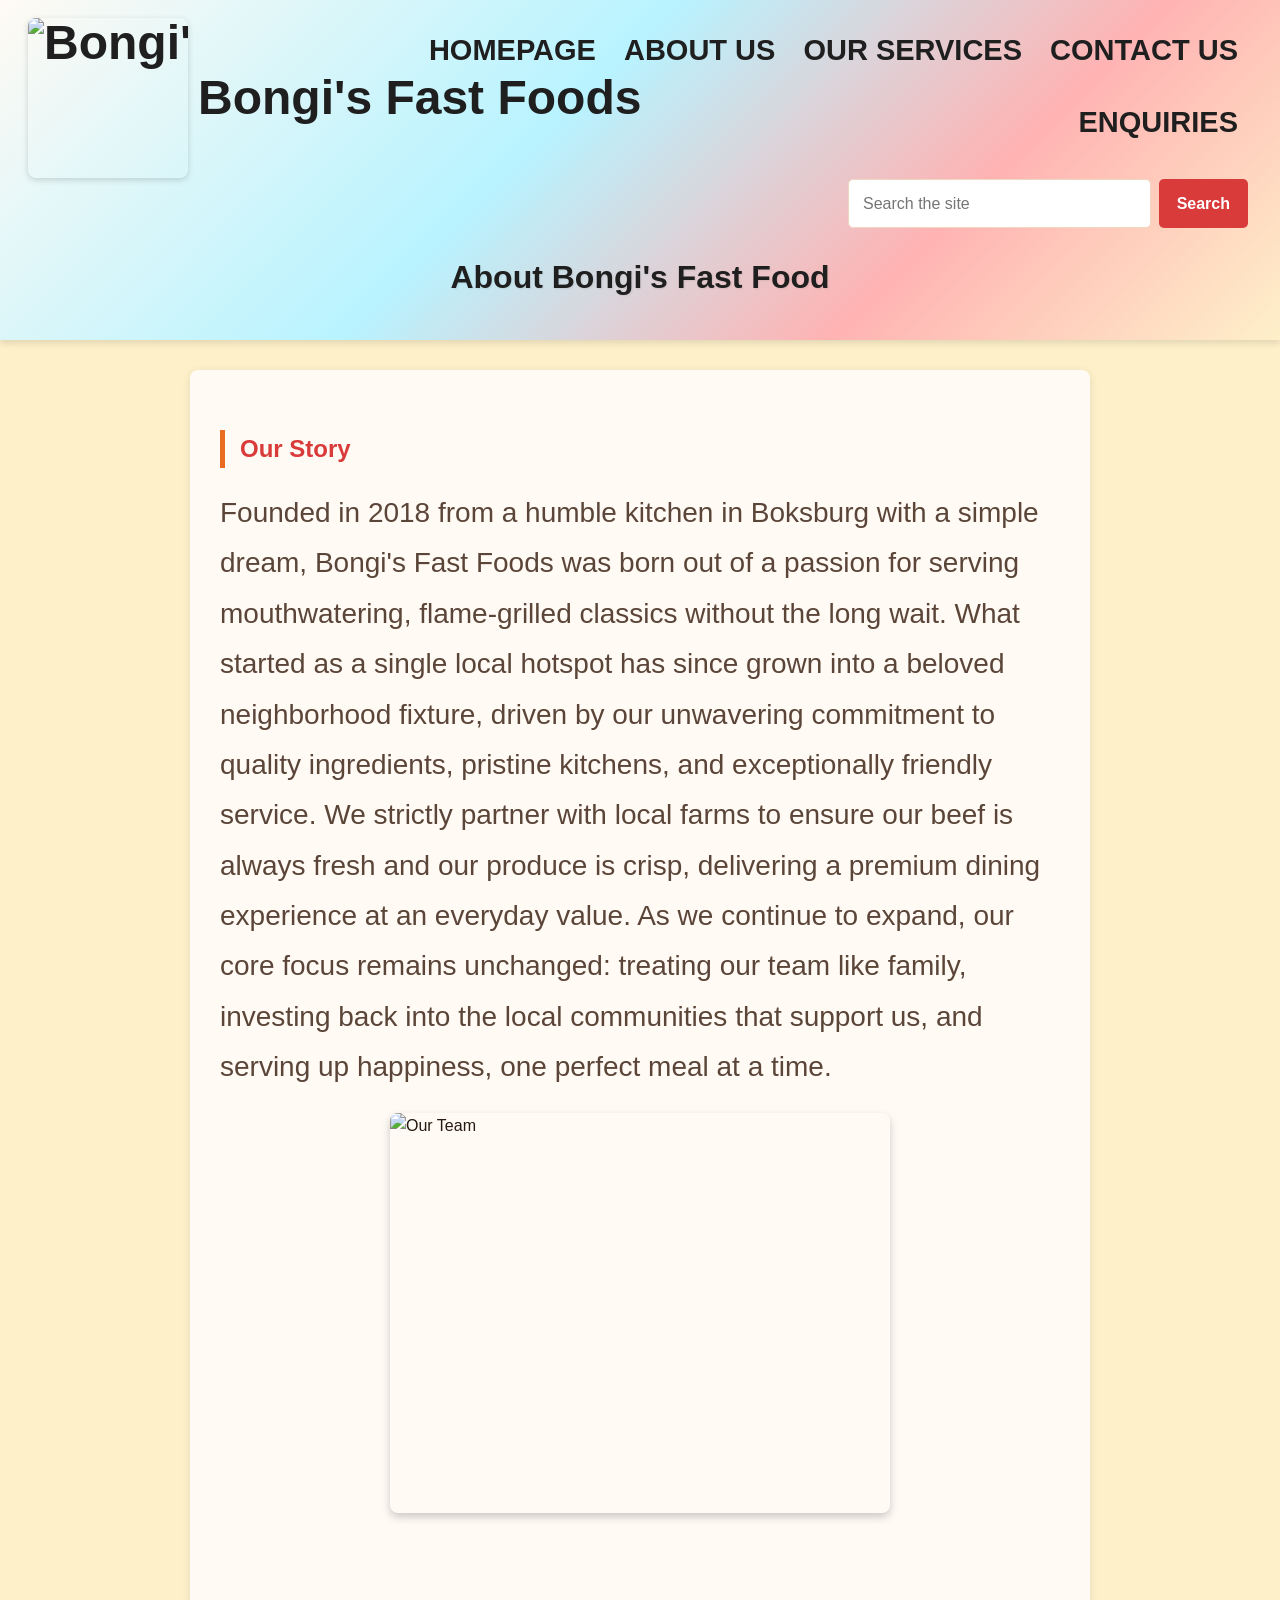
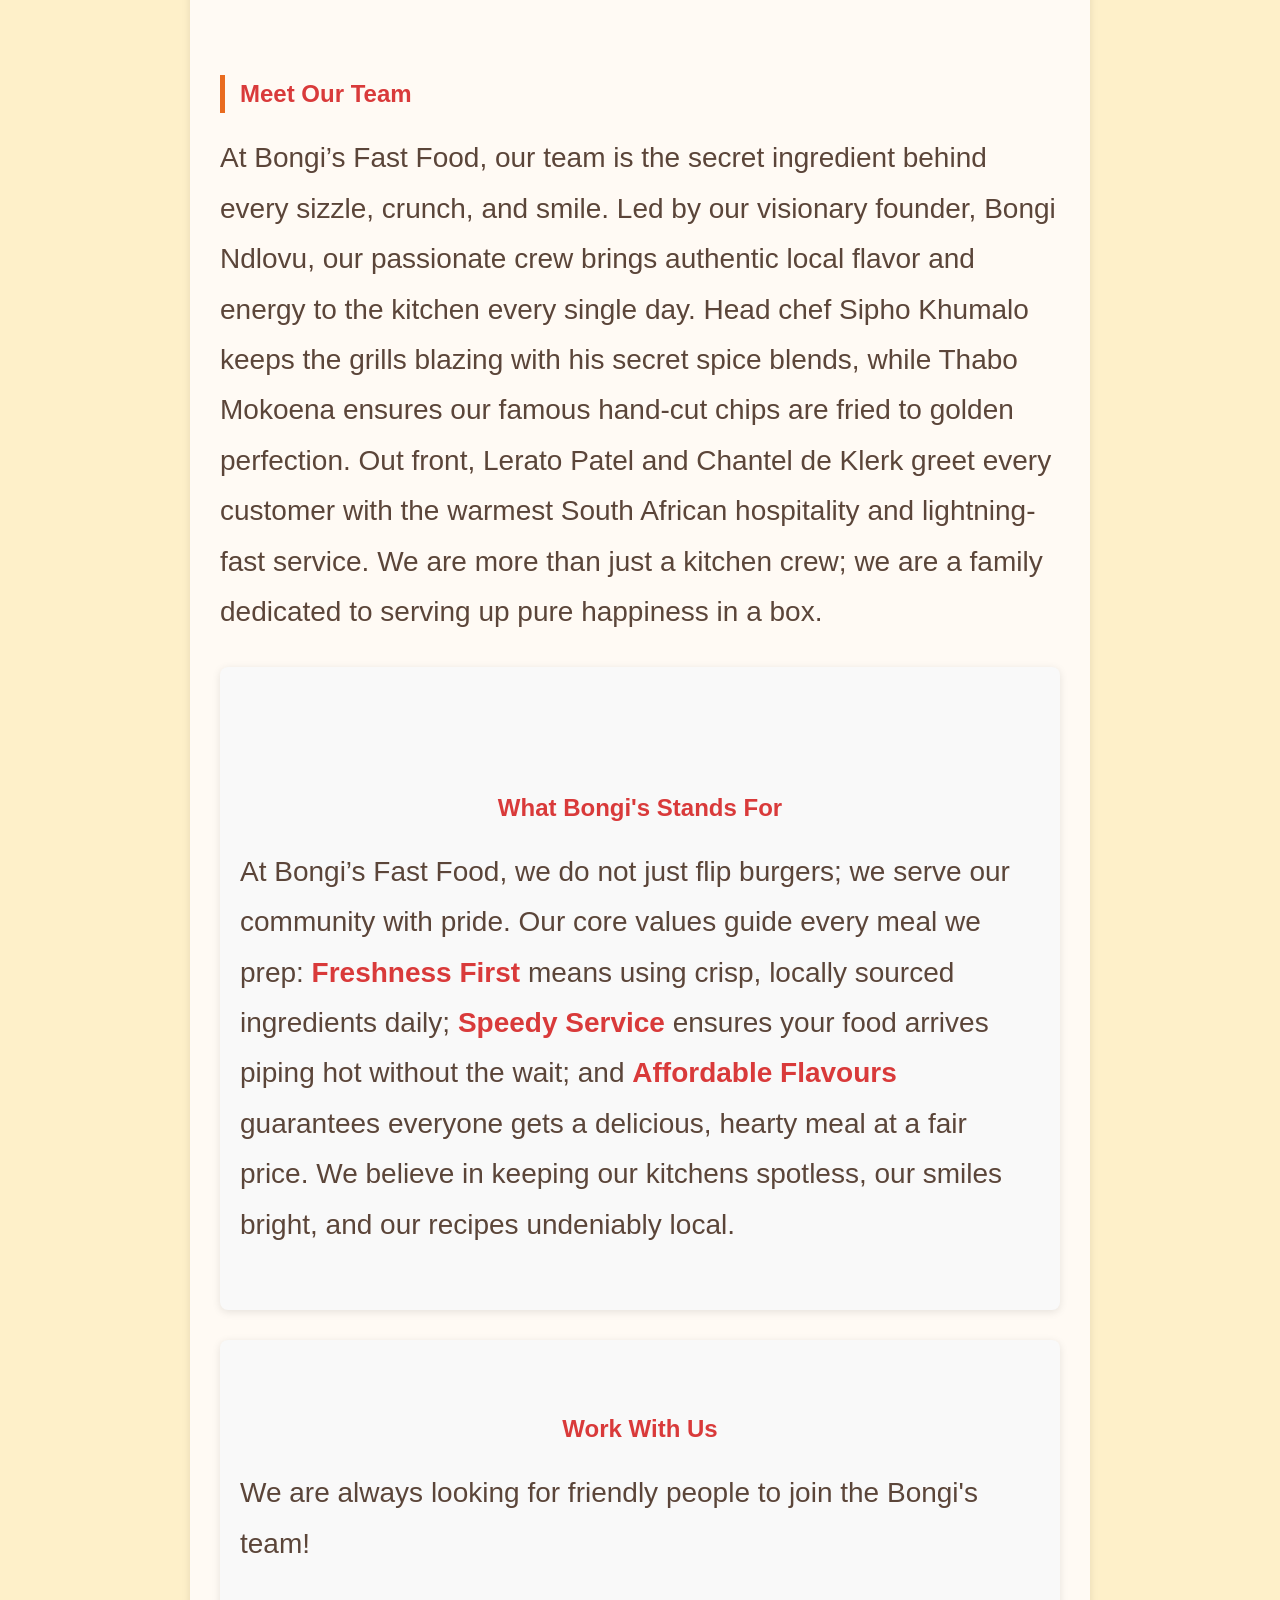
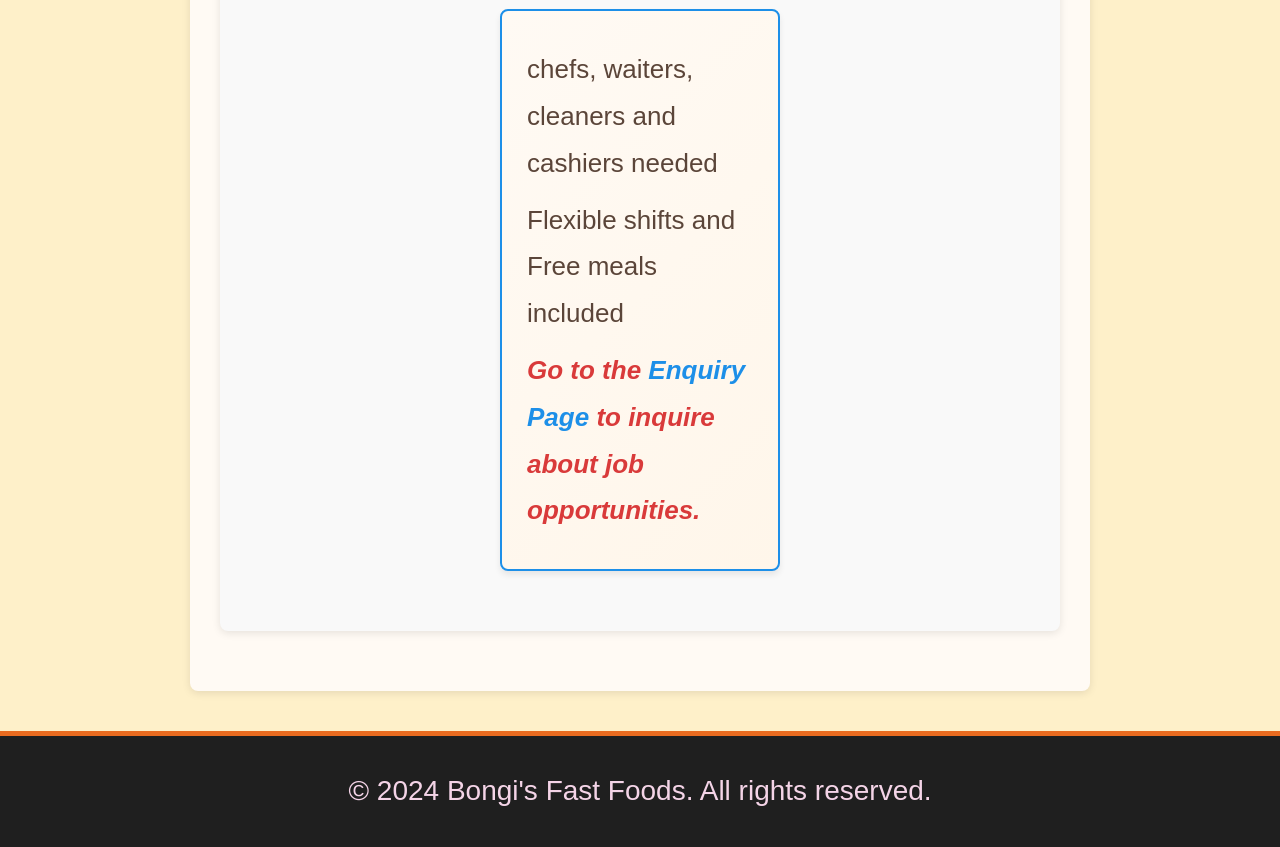
==== commit 28394933: "change placing" ====
--- a/about.html
+++ b/about.html
@@ -28,7 +28,7 @@
             </div>
             <div class="site-search-results" id="site-search-results" aria-live="polite"></div>
         </form>
-        <h1> AboutBongi's Fast Food</h1>
+        <h1> About Bongi's Fast Food</h1>
     </header>
 
     <!-- Main content area for the about page -->
--- a/css/style.css
+++ b/css/style.css
@@ -84,22 +84,6 @@
     font-size: 32px;
 }
 
-.header-tagline {
-    max-width: 880px;
-    margin: 0 auto 18px;
-    border: 0;
-    padding: 0;
-    color: var(--dark-text) !important;
-    text-align: center;
-}
-
-.header-foods-image {
-    width: min(100%, 1080px);
-    height: auto;
-    margin: 18px auto 0;
-    border-radius: 12px;
-}
-
 /* Navigation layout and link styling */
 nav {
     display: flex;
@@ -116,7 +100,7 @@
     color: var(--black);
     text-decoration: none;
     font-weight: bold;
-    font-size: 16px;
+    font-size: 29px;
     padding: 9px 10px;
     border-radius: 5px;
     transition: 0.3s;
@@ -1243,7 +1227,7 @@
 
     header nav a {
         padding: 8px 9px;
-        font-size: 14px;
+        font-size: 29px;
     }
 }
 
@@ -1274,13 +1258,13 @@
 
     header nav a {
         padding: 7px 8px;
-        font-size: 13px;
+        font-size: 29px;
     }
 }
 
 header .site-search {
     width: min(100%, 400px);
-    margin: 10px 0 0 auto;
+    margin: 24px 0 0 auto;
 }
 
 @media (max-width: 340px) {
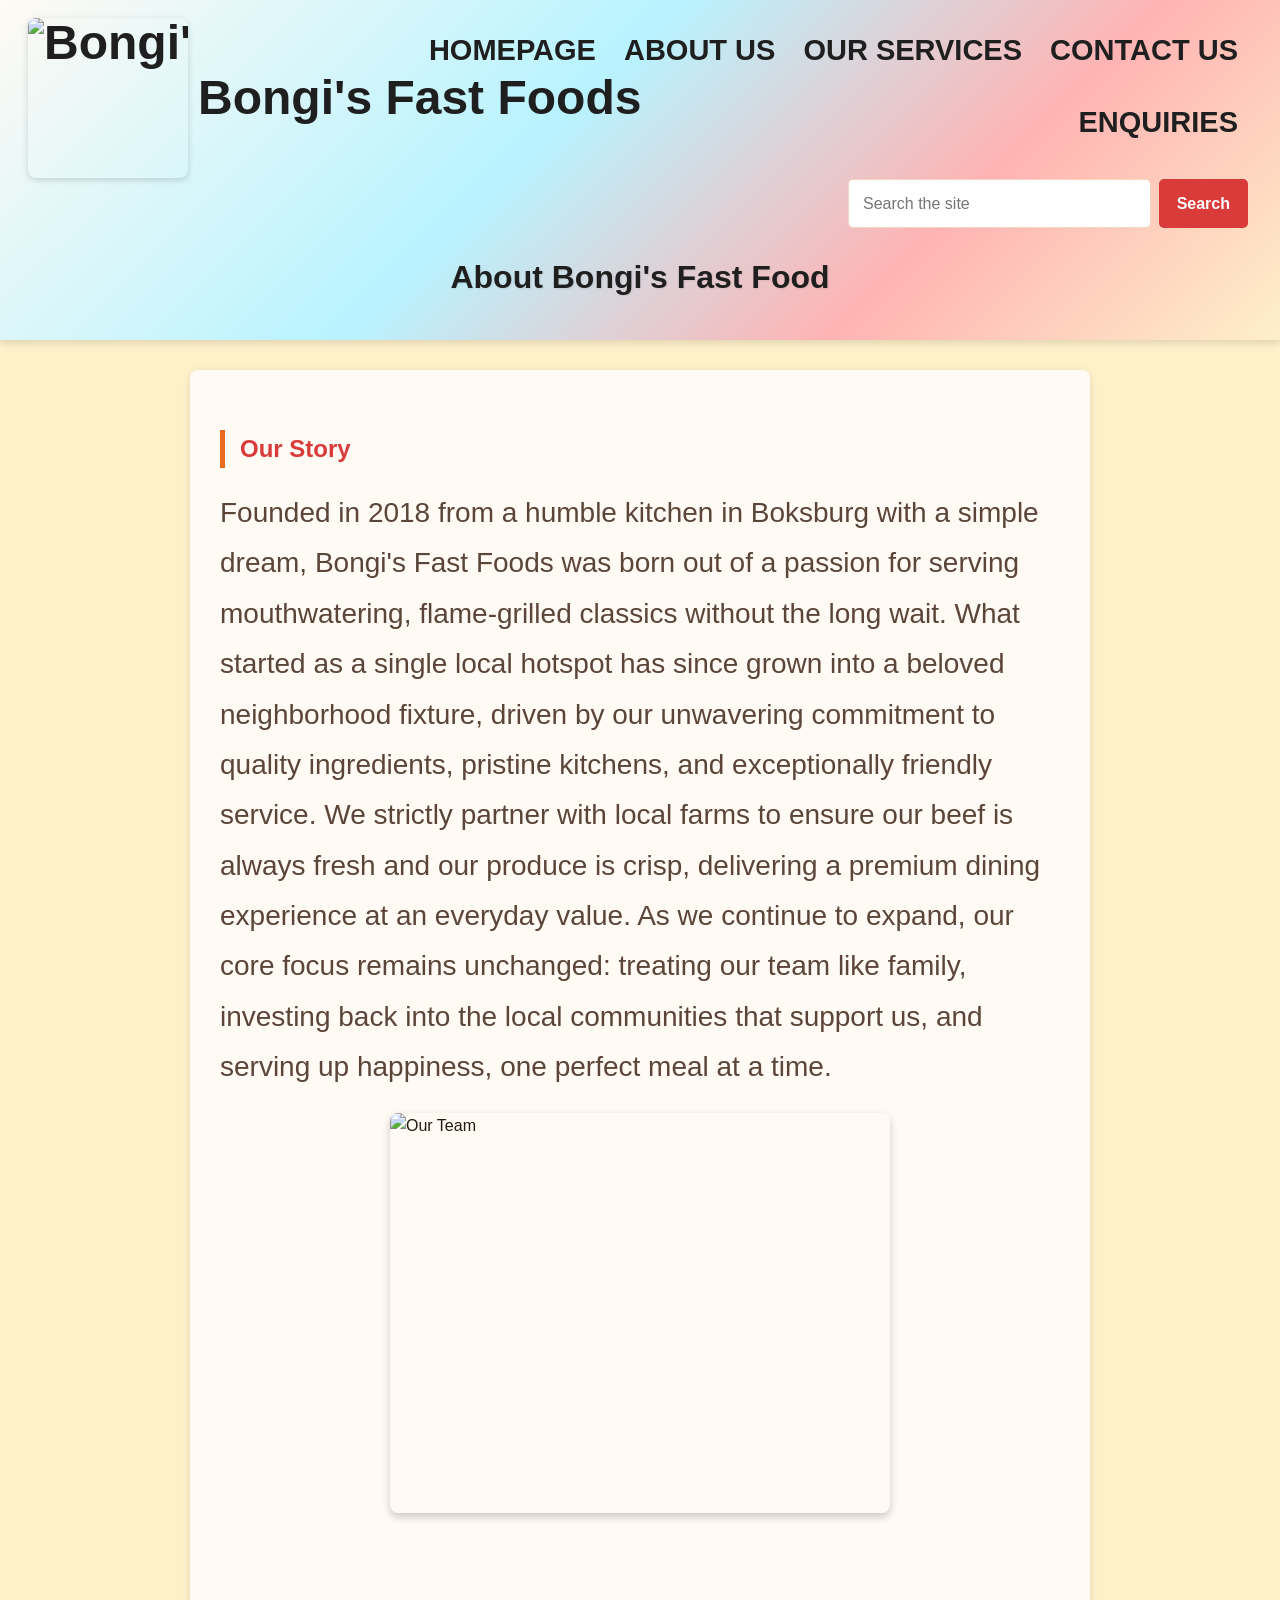
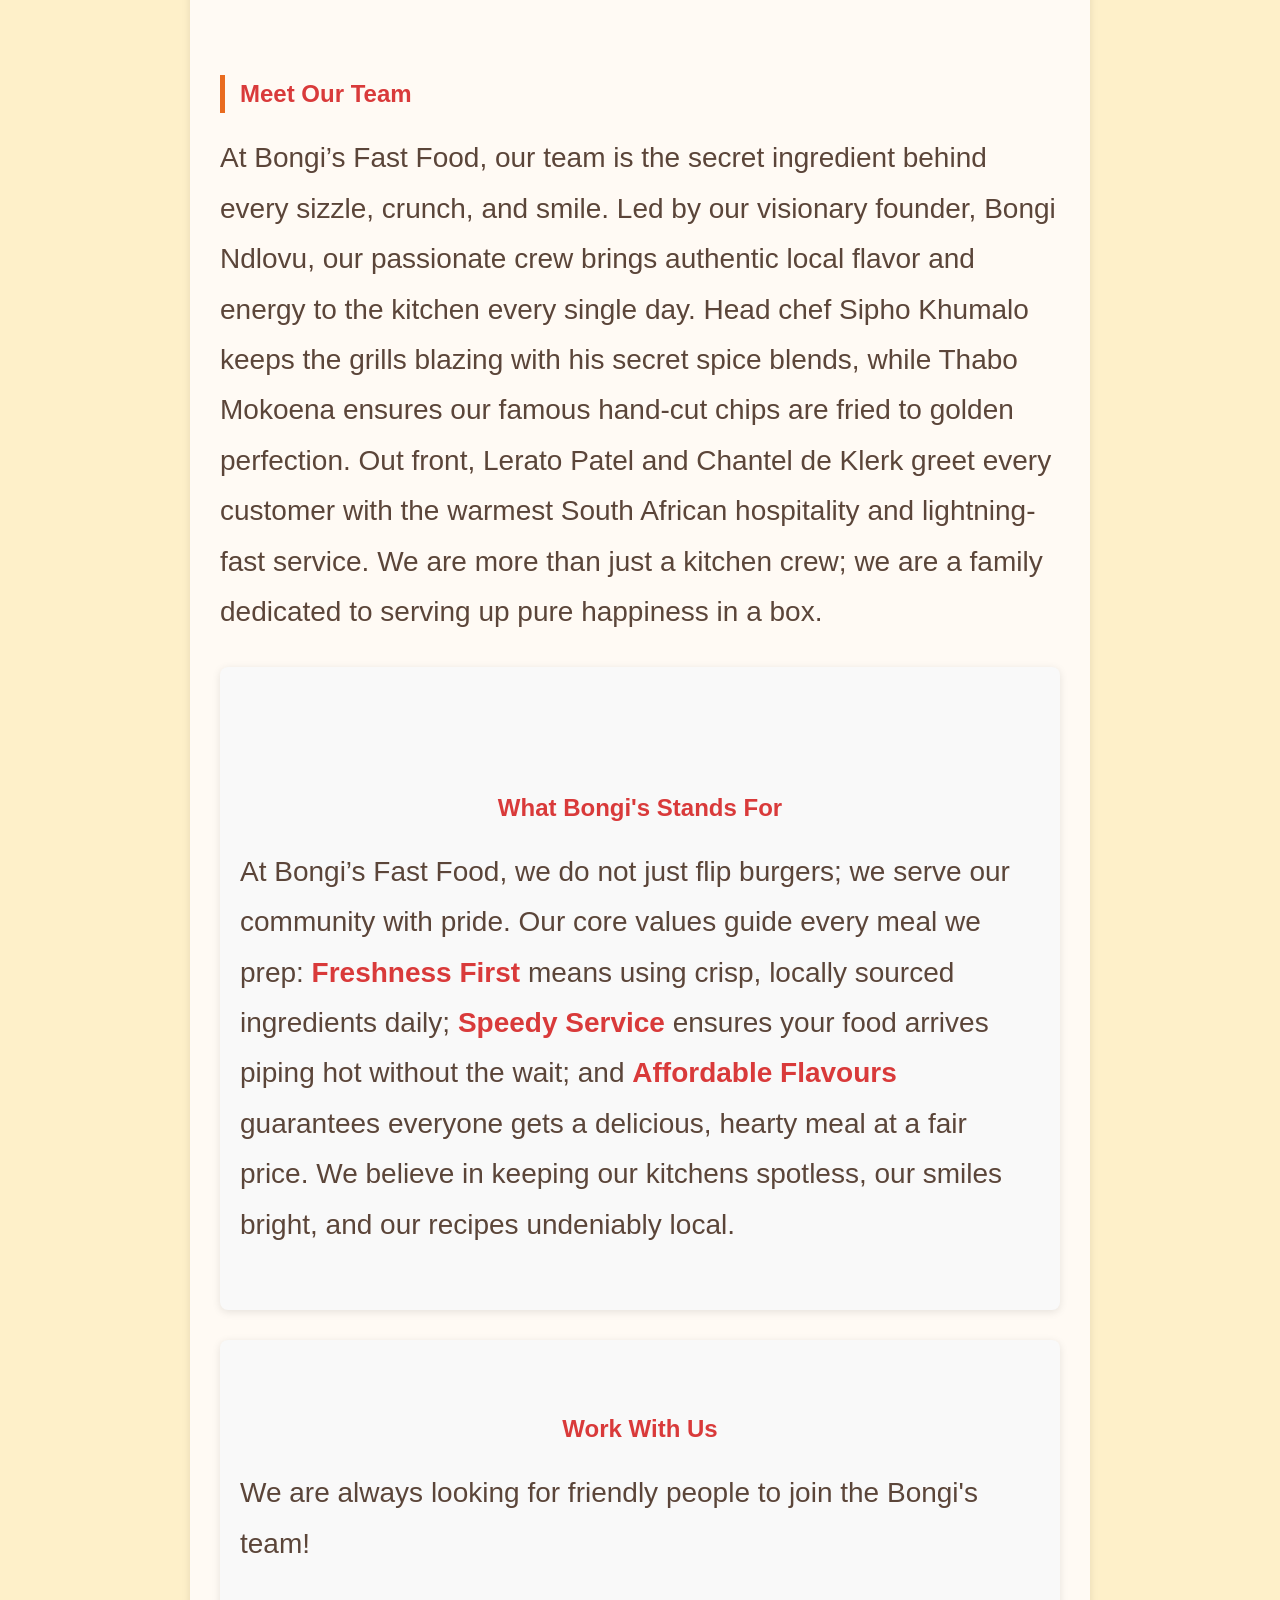
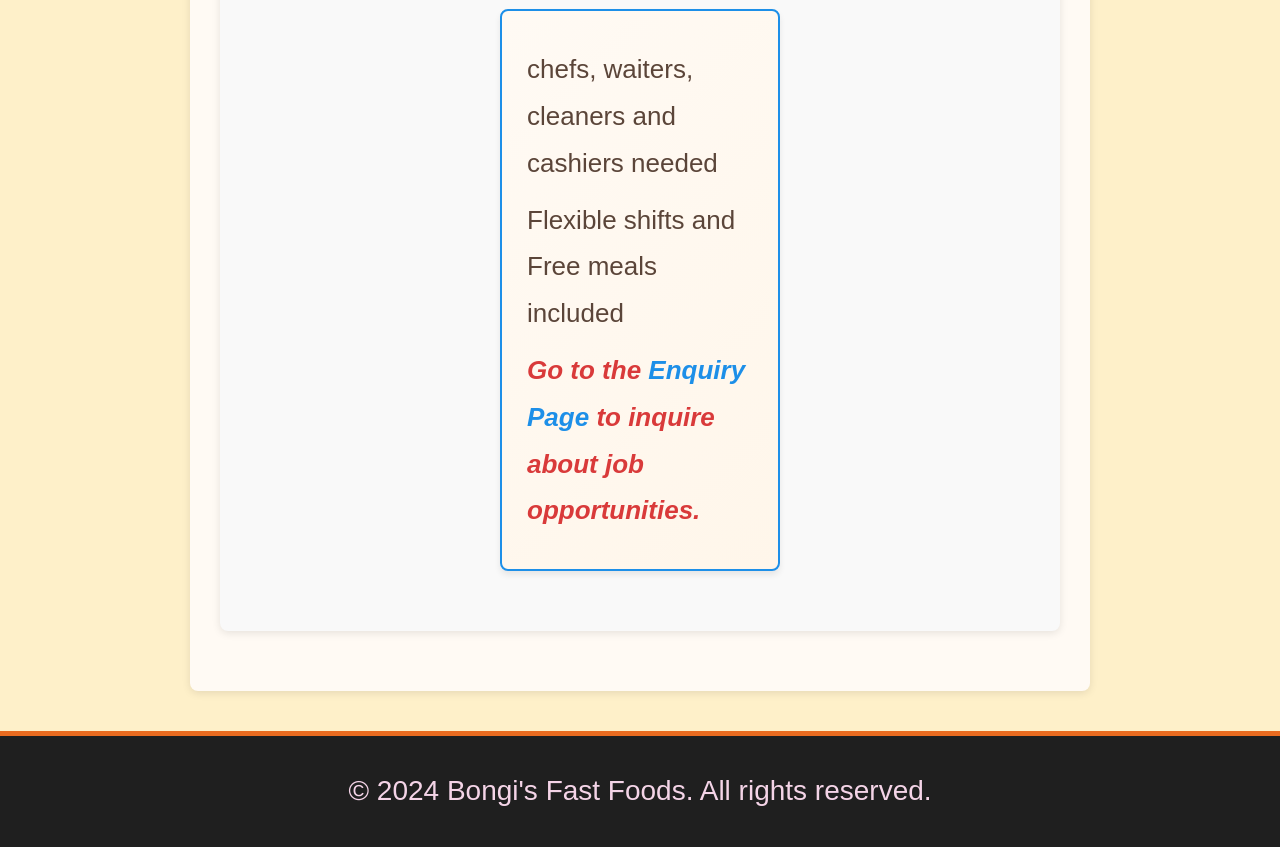
==== commit 15bd02c8: "added animations" ====
--- a/about.html
+++ b/about.html
@@ -8,7 +8,7 @@
 </head>
 <body>
     <!-- Header section with navigation links -->
-    <header>
+    <header class="page-enter">
         <div class="brand">
             <img class="brand-logo" src="images/logo.jpg" alt="Bongi's Fast Foods logo">
             <span>Bongi's Fast Foods</span>
@@ -32,7 +32,7 @@
     </header>
 
     <!-- Main content area for the about page -->
-    <main>
+    <main class="content-enter">
         <!-- Company story section -->
         <h2>Our Story</h2>
         <p>Founded in 2018 from a humble kitchen in Boksburg with a simple dream, Bongi's Fast Foods was born out of a passion for serving mouthwatering, flame-grilled classics without the long wait. What started as a single local hotspot has since grown into a beloved neighborhood fixture, driven by our unwavering commitment to quality ingredients, pristine kitchens, and exceptionally friendly service. We strictly partner with local farms to ensure our beef is always fresh and our produce is crisp, delivering a premium dining experience at an everyday value. As we continue to expand, our core focus remains unchanged: treating our team like family, investing back into the local communities that support us, and serving up happiness, one perfect meal at a time.</p>
--- a/css/style.css
+++ b/css/style.css
@@ -79,6 +79,68 @@
     box-shadow: 0 2px 6px rgba(0, 0, 0, 0.16);
 }
 
+.page-enter {
+    animation: page-enter 520ms cubic-bezier(0.2, 0.7, 0.2, 1) both;
+}
+
+.content-enter {
+    animation: content-enter 620ms 100ms cubic-bezier(0.2, 0.7, 0.2, 1) both;
+}
+
+.service-grid-enter .service-card {
+    animation: service-card-enter 520ms ease both;
+}
+
+.service-grid-enter .service-card:nth-child(2) {
+    animation-delay: 80ms;
+}
+
+.service-grid-enter .service-card:nth-child(3) {
+    animation-delay: 160ms;
+}
+
+.service-grid-enter .service-card:nth-child(4) {
+    animation-delay: 240ms;
+}
+
+.service-grid-enter .service-card:nth-child(5) {
+    animation-delay: 320ms;
+}
+
+.service-grid-enter .service-card:nth-child(6) {
+    animation-delay: 400ms;
+}
+
+@keyframes page-enter {
+    from {
+        opacity: 0;
+        transform: translateY(-10px);
+    }
+    to {
+        opacity: 1;
+        transform: translateY(0);
+    }
+}
+
+@keyframes content-enter {
+    from {
+        opacity: 0;
+        transform: translateY(12px);
+    }
+    to {
+        opacity: 1;
+        transform: translateY(0);
+    }
+}
+
+@media (prefers-reduced-motion: reduce) {
+    .page-enter,
+    .content-enter,
+    .service-grid-enter .service-card {
+        animation: none;
+    }
+}
+
 header > h1 {
     margin: 24px 0 8px;
     font-size: 32px;
@@ -577,6 +639,20 @@
     background-color: #edf4ff;
 }
 
+.field-error {
+    display: block;
+    margin: 4px 0 8px;
+    color: #b42318;
+    font-size: 14px;
+    font-weight: 700;
+}
+
+input[aria-invalid="true"],
+textarea[aria-invalid="true"] {
+    border-color: #b42318;
+    background-color: #fff3f1;
+}
+
 textarea {
     resize: vertical;
     min-height: 100px;
@@ -794,40 +870,78 @@
 }
 
 .order-menu {
-    margin: 40px 0;
-    padding-top: 20px;
+    margin: 36px 0;
+    padding: 24px 0 0;
     border-top: 3px solid var(--yellow);
+    border-radius: 0;
+    background: transparent;
+    box-shadow: none;
+}
+
+.order-menu > .order-menu-heading,
+.order-menu > .order-layout {
+    width: 100%;
+    max-width: none;
+    margin: 0;
+    padding: 0;
+    border: 0;
+    border-radius: 0;
+    background: transparent;
+    box-shadow: none;
 }
 
 .order-menu-heading {
     display: flex;
     justify-content: space-between;
-    align-items: end;
+    align-items: center;
     gap: 20px;
-    margin-bottom: 22px;
+    margin-bottom: 20px !important;
+}
+
+.order-menu-heading > div {
+    width: auto;
+    max-width: none;
+    margin: 0;
+    padding: 0;
+    border: 0;
+    background: transparent;
+    box-shadow: none;
+    text-align: left;
 }
 
 .order-menu-heading h2 {
-    margin: 4px 0 8px;
+    margin: 3px 0 7px;
+    padding: 0;
+    border: 0;
+    font-size: 30px;
+    text-align: left;
 }
 
 .order-menu-heading p:last-child {
     margin: 0;
 }
 
+.order-menu p {
+    font-size: 15px;
+    line-height: 1.55;
+}
+
 .order-eyebrow {
-    color: var(--orange);
-    font-size: 22px;
+    margin: 0;
+    color: #a63d22;
+    font-size: 12px !important;
     font-weight: 800;
-    letter-spacing: 1px;
+    letter-spacing: 0;
 }
 
 .menu-poster-link {
     flex: 0 0 auto;
-    padding: 10px 14px;
-    border: 1px solid var(--red);
+    padding: 9px 12px;
+    border: 1px solid #d5b79e;
     border-radius: 5px;
-    color: var(--red);
+    background: #fff;
+    color: #8d321f;
+    font-size: 14px;
 }
 
 .order-layout {
@@ -837,13 +951,26 @@
     gap: 22px;
 }
 
+.order-layout > .menu-browser,
+.order-layout > .order-basket {
+    width: auto;
+    max-width: none;
+    margin: 0;
+    padding: 0;
+    border: 0;
+    border-radius: 0;
+    box-shadow: none;
+}
+
 .menu-search {
     width: 100%;
-    margin: 0 0 12px;
-    padding: 11px 13px;
-    border: 1px solid var(--light-border);
-    border-radius: 5px;
+    margin: 0 0 14px;
+    padding: 12px 14px;
+    border: 1px solid #d8cbbd;
+    border-radius: 6px;
+    background: #fff;
     font: inherit;
+    font-size: 15px;
 }
 
 .menu-search:focus-visible,
@@ -858,44 +985,53 @@
 
 .menu-categories {
     display: flex;
-    gap: 7px;
-    padding: 2px 2px 12px;
+    gap: 8px;
+    margin-bottom: 14px;
+    padding: 0 0 5px;
     overflow-x: auto;
 }
 
 .menu-categories button {
     flex: 0 0 auto;
-    padding: 7px 11px;
-    border: 1px solid var(--light-border);
-    border-radius: 999px;
+    padding: 8px 13px;
+    border: 1px solid #d8cbbd;
+    border-radius: 5px;
     background: #fff;
-    color: var(--dark-text);
+    color: #342820;
     font: inherit;
-    font-size: 13px;
+    font-size: 14px;
     cursor: pointer;
 }
 
 .menu-categories button[aria-pressed="true"] {
-    border-color: var(--black);
-    background: var(--black);
+    border-color: #9c381f;
+    background: #9c381f;
     color: #fff;
 }
 
 .menu-grid {
     display: grid;
     grid-template-columns: repeat(2, minmax(0, 1fr));
-    gap: 10px;
+    gap: 12px;
 }
 
 .menu-item {
     display: flex;
     min-width: 0;
     flex-direction: column;
-    padding: 13px;
-    border: 1px solid #e8dfd3;
-    border-radius: 6px;
+    padding: 15px;
+    border: 1px solid #e4d9ce;
+    border-radius: 7px;
     background: #fff;
+    box-shadow: 0 2px 7px rgba(37, 25, 16, 0.05);
     animation: menu-item-enter 220ms ease both;
+    transition: border-color 160ms ease, box-shadow 160ms ease, transform 160ms ease;
+}
+
+.menu-item:hover {
+    transform: translateY(-2px);
+    border-color: #d3a27e;
+    box-shadow: 0 7px 16px rgba(37, 25, 16, 0.1);
 }
 
 .menu-item-top,
@@ -925,7 +1061,7 @@
 }
 
 .menu-item h3 {
-    margin: 10px 0 12px;
+    margin: 10px 0 14px;
     color: var(--dark-text);
     font-size: 16px;
     line-height: 1.3;
@@ -933,7 +1069,7 @@
 
 .menu-item-detail {
     margin: -5px 0 10px;
-    font-size: 22px;
+    font-size: 13px !important;
     line-height: 1.4;
 }
 
@@ -968,9 +1104,12 @@
     position: sticky;
     top: 16px;
     padding: 20px;
-    border-radius: 7px;
-    background: #20201e;
-    color: #fff;
+    border: 1px solid #e0d1c1 !important;
+    border-top: 4px solid #2b8a6f !important;
+    border-radius: 7px !important;
+    background: #fff !important;
+    color: var(--dark-text);
+    box-shadow: 0 5px 18px rgba(37, 25, 16, 0.08) !important;
 }
 
 .basket-heading {
@@ -983,7 +1122,7 @@
 .basket-heading h3 {
     flex: 1;
     margin: 0;
-    color: var(--yellow);
+    color: #251910;
     font-size: 20px;
 }
 
@@ -993,18 +1132,18 @@
     height: 26px;
     place-items: center;
     border-radius: 50%;
-    background: var(--yellow);
-    color: var(--black);
+    background: #f4b942;
+    color: #251910;
     font-size: 13px;
     font-weight: 800;
 }
 
 .clear-basket {
     padding: 5px 7px;
-    border: 1px solid #666;
+    border: 1px solid #d8cbbd;
     border-radius: 4px;
-    background: transparent;
-    color: #fff;
+    background: #fff;
+    color: #684536;
     cursor: pointer;
 }
 
@@ -1016,8 +1155,8 @@
 .basket-empty,
 .delivery-note,
 .order-status {
-    color: #e2ded5;
-    font-size: 24px;
+    color: #5b4539;
+    font-size: 14px !important;
     line-height: 1.5;
 }
 
@@ -1036,8 +1175,8 @@
     gap: 8px;
     margin: 0;
     padding: 10px 0;
-    border-bottom: 1px solid #484743;
-    color: #fff;
+    border-bottom: 1px solid #eee4da;
+    color: var(--dark-text);
 }
 
 .basket-line-info {
@@ -1047,12 +1186,12 @@
 }
 
 .basket-line-info strong {
-    color: #fff;
+    color: var(--dark-text);
     font-size: 13px;
 }
 
 .basket-line-info span {
-    color: var(--yellow);
+    color: #34745f;
     font-size: 13px;
 }
 
@@ -1065,10 +1204,10 @@
 .basket-line-controls button {
     width: 28px;
     height: 28px;
-    border: 1px solid #777;
+    border: 1px solid #d8cbbd;
     border-radius: 4px;
-    background: #333;
-    color: #fff;
+    background: #fff;
+    color: #342820;
     font-size: 18px;
     cursor: pointer;
 }
@@ -1083,18 +1222,18 @@
     justify-content: space-between;
     margin: 14px 0;
     padding-top: 12px;
-    border-top: 2px solid var(--yellow);
+    border-top: 1px solid #e5d7c8;
 }
 
 .basket-subtotal strong {
-    color: var(--yellow);
+    color: #251910;
     font-size: 20px;
 }
 
 .order-basket .delivery-note {
     margin-bottom: 16px;
-    color: #c9c5bd;
-    font-size: 22px;
+    color: #6a5a4f;
+    font-size: 12px !important;
 }
 
 .order-fields {
@@ -1106,7 +1245,7 @@
     display: grid;
     gap: 5px;
     margin: 0;
-    color: #fff;
+    color: #342820;
     font-size: 13px;
 }
 
@@ -1116,7 +1255,7 @@
     width: 100%;
     min-width: 0;
     padding: 9px 10px;
-    border: 1px solid #777;
+    border: 1px solid #d8cbbd;
     border-radius: 4px;
     background: #fff;
     color: var(--dark-text);
@@ -1151,6 +1290,12 @@
     margin: 9px 0 0;
 }
 
+.order-menu .menu-empty {
+    margin: 0;
+    padding: 18px 0;
+    color: #6a5a4f;
+}
+
 @keyframes menu-item-enter {
     from {
         opacity: 0;
@@ -1172,6 +1317,10 @@
     .order-menu-heading {
         align-items: start;
         flex-direction: column;
+    }
+
+    .order-menu-heading h2 {
+        font-size: 26px;
     }
 
     .order-layout {
@@ -1276,4 +1425,13 @@
         max-width: 100%;
         text-align: center;
     }
+}
+
+@keyframes service-card-enter {
+    from {
+        opacity: 0;
+    }
+    to {
+        opacity: 1;
+    }
 }
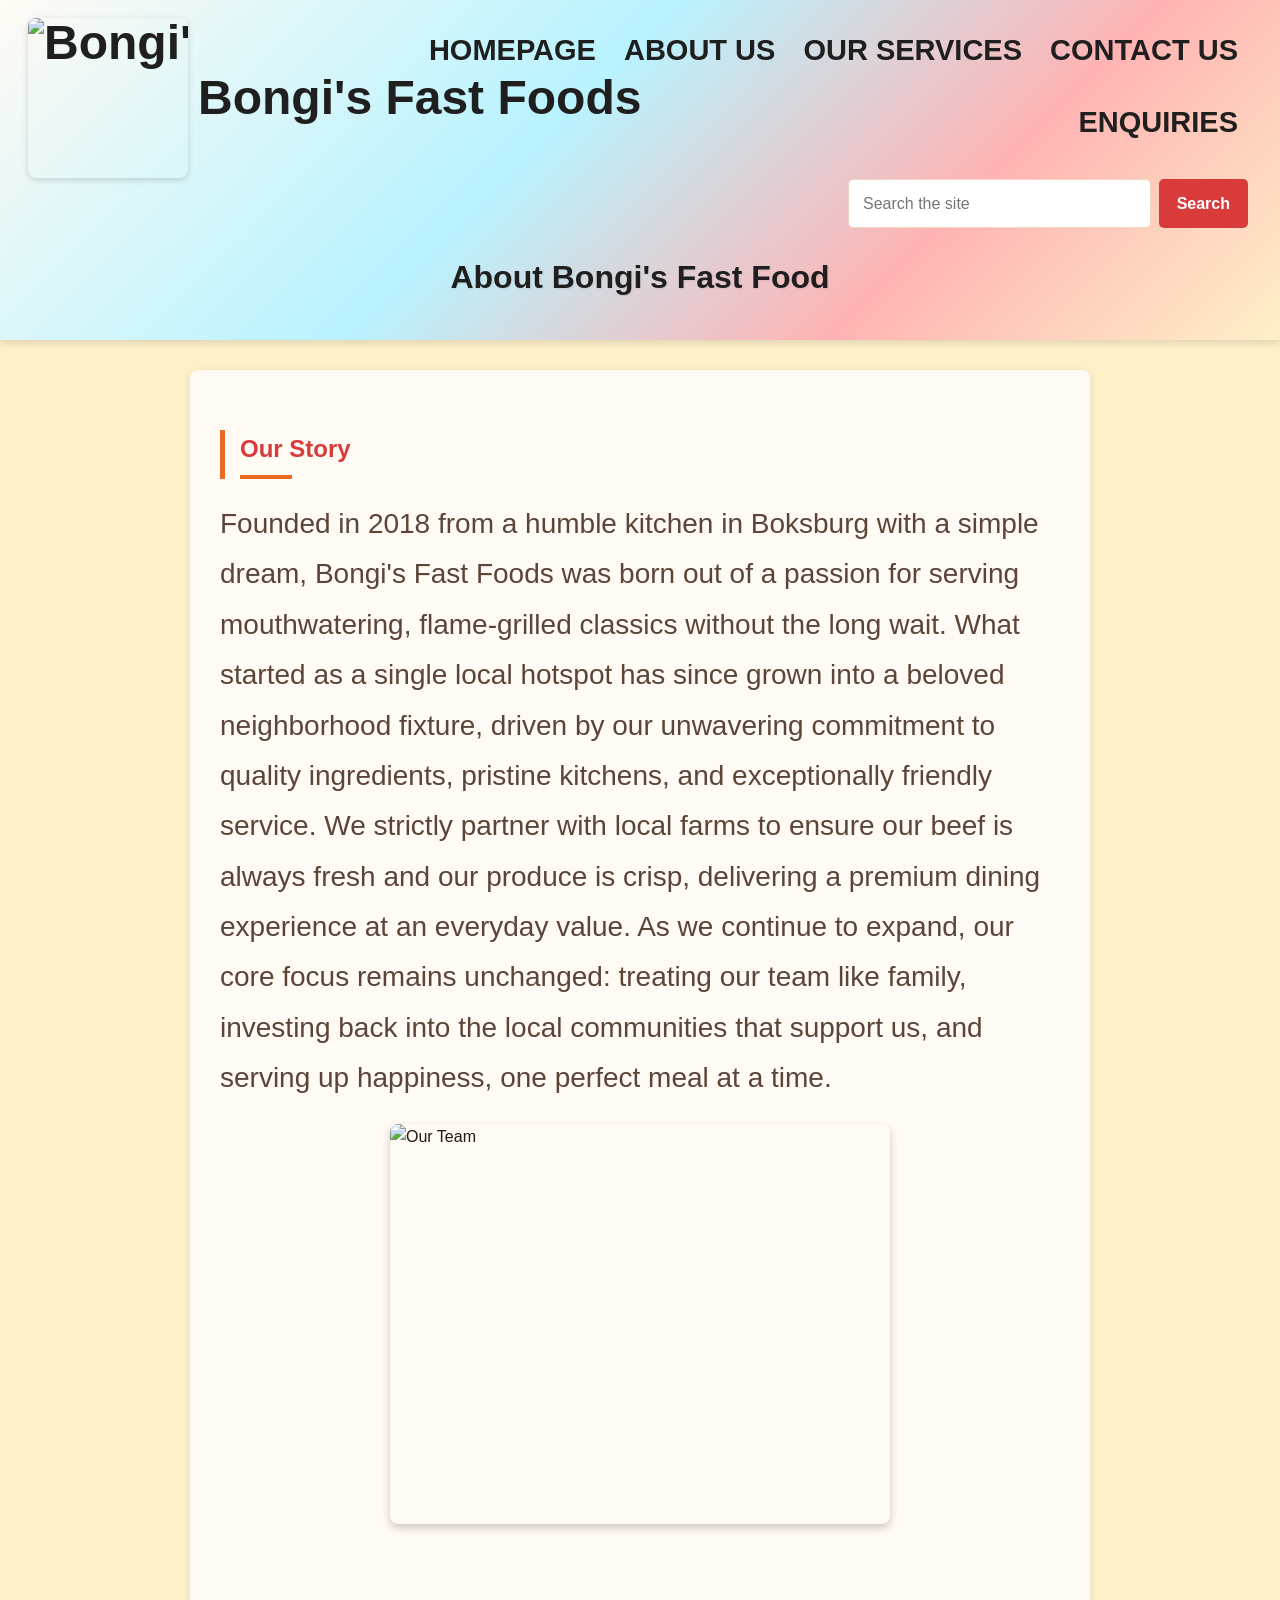
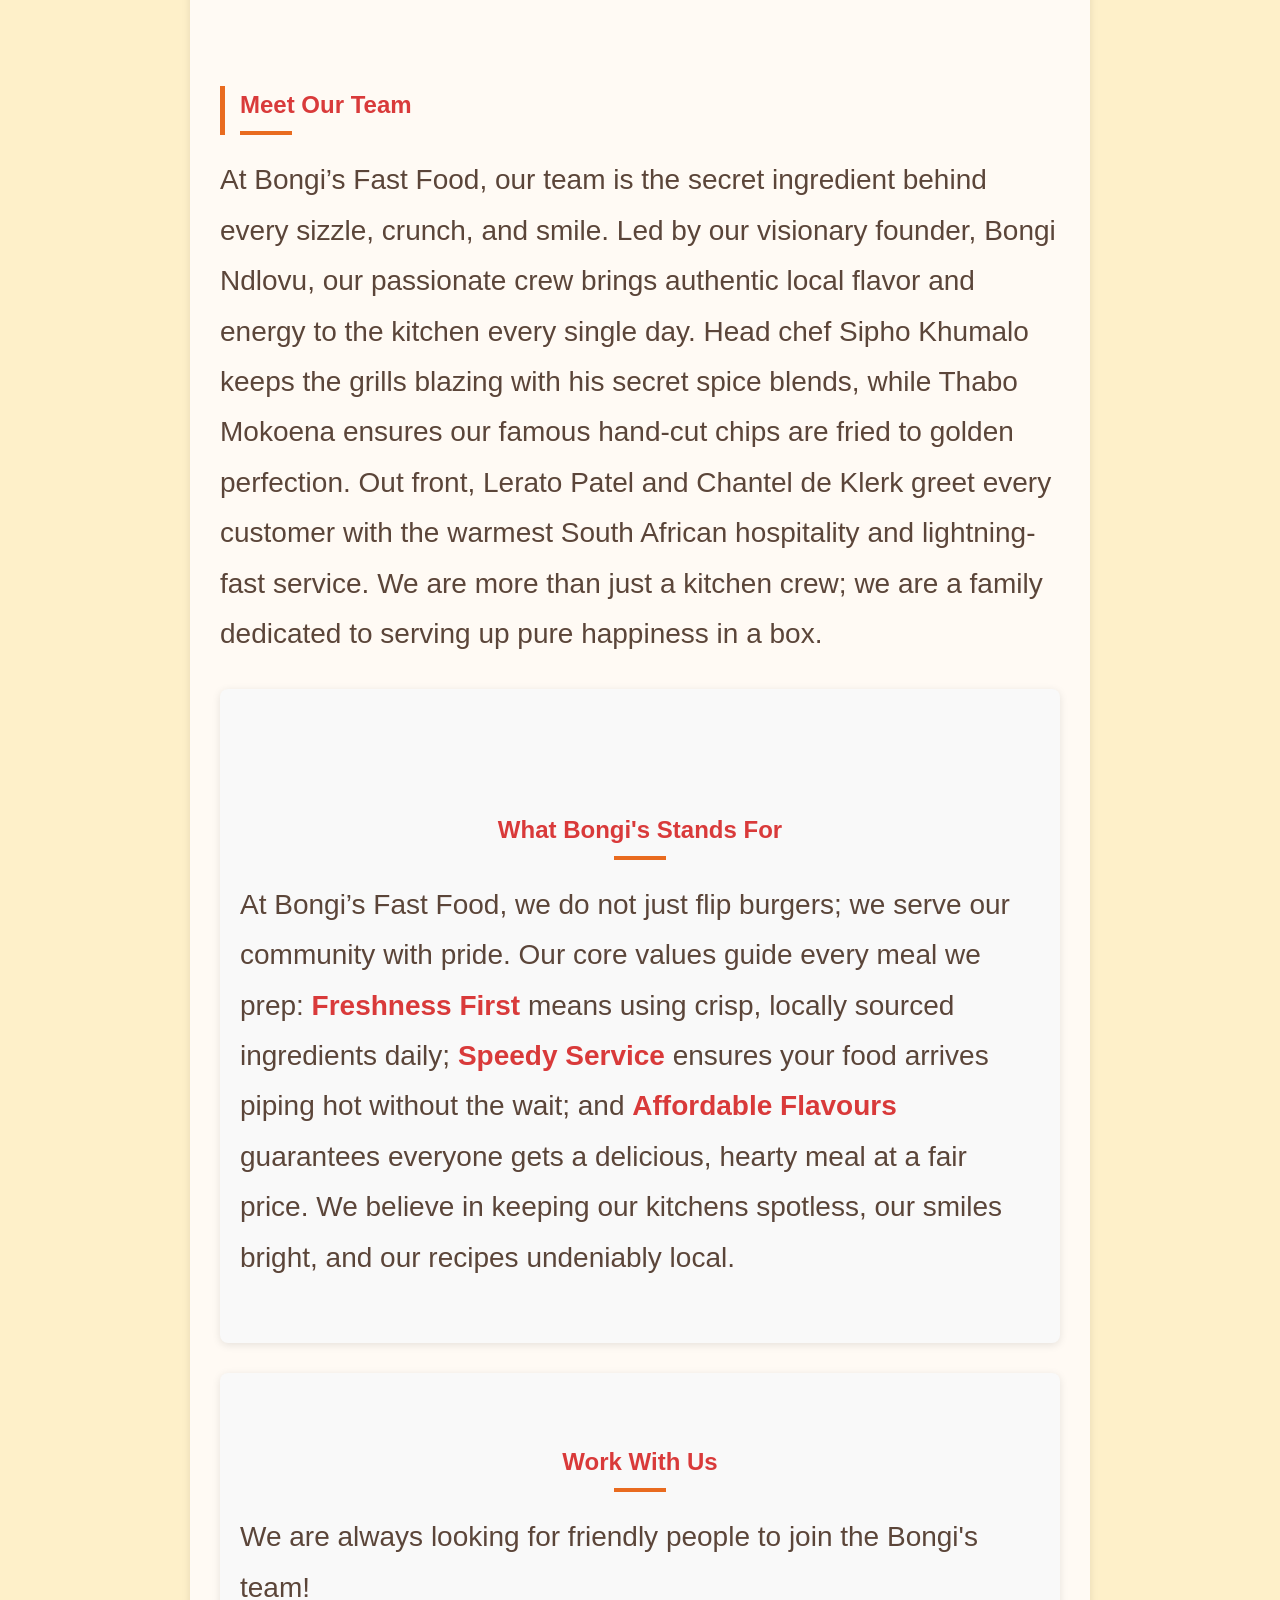
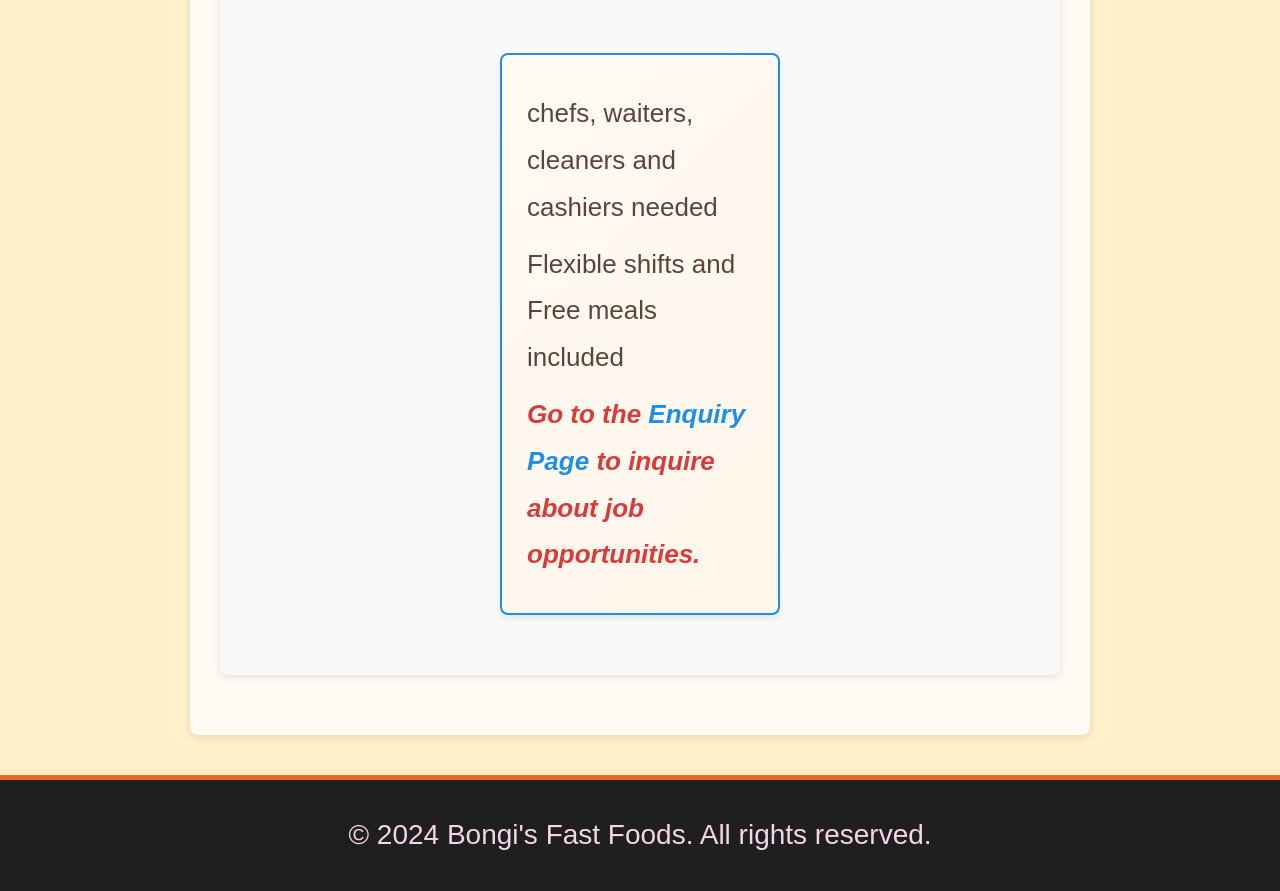
==== commit 8eb47ccd: "fixed SEO" ====
--- a/about.html
+++ b/about.html
@@ -3,7 +3,8 @@
 <head>
     <meta charset="UTF-8">
     <meta name="viewport" content="width=device-width, initial-scale=1.0">
-    <title>ABOUT US</title>
+    <title>Our Story and Team | Bongi's Fast Foods</title>
+    <meta name="description" content="Learn about Bongi's Fast Foods, founded in 2018, our team, our Boksburg roots and the values behind our freshly prepared meals.">
     <link rel="stylesheet" href="css/style.css">
 </head>
 <body>
--- a/css/style.css
+++ b/css/style.css
@@ -84,7 +84,43 @@
 }
 
 .content-enter {
-    animation: content-enter 620ms 100ms cubic-bezier(0.2, 0.7, 0.2, 1) both;
+    animation: content-enter 850ms 140ms cubic-bezier(0.2, 0.7, 0.2, 1) both;
+}
+
+.page-enter .brand-logo {
+    animation: logo-pop 760ms 100ms cubic-bezier(0.2, 0.9, 0.25, 1.2) both;
+}
+
+.page-enter .brand span {
+    animation: content-enter 700ms 180ms cubic-bezier(0.2, 0.7, 0.2, 1) both;
+}
+
+.page-enter nav a {
+    animation: nav-link-enter 620ms cubic-bezier(0.2, 0.7, 0.2, 1) both;
+}
+
+.page-enter nav a:nth-child(1) {
+    animation-delay: 180ms;
+}
+
+.page-enter nav a:nth-child(2) {
+    animation-delay: 260ms;
+}
+
+.page-enter nav a:nth-child(3) {
+    animation-delay: 340ms;
+}
+
+.page-enter nav a:nth-child(4) {
+    animation-delay: 420ms;
+}
+
+.page-enter nav a:nth-child(5) {
+    animation-delay: 500ms;
+}
+
+.page-enter > h1 {
+    animation: content-enter 760ms 240ms cubic-bezier(0.2, 0.7, 0.2, 1) both;
 }
 
 .service-grid-enter .service-card {
@@ -114,7 +150,7 @@
 @keyframes page-enter {
     from {
         opacity: 0;
-        transform: translateY(-10px);
+        transform: translateY(-24px);
     }
     to {
         opacity: 1;
@@ -125,7 +161,7 @@
 @keyframes content-enter {
     from {
         opacity: 0;
-        transform: translateY(12px);
+        transform: translateY(28px);
     }
     to {
         opacity: 1;
@@ -133,12 +169,43 @@
     }
 }
 
+@keyframes logo-pop {
+    0% {
+        opacity: 0;
+        transform: scale(0.55) rotate(-8deg);
+    }
+    72% {
+        opacity: 1;
+        transform: scale(1.08) rotate(2deg);
+    }
+    100% {
+        opacity: 1;
+        transform: scale(1) rotate(0);
+    }
+}
+
+@keyframes nav-link-enter {
+    from {
+        opacity: 0;
+        translate: 0 18px;
+    }
+    to {
+        opacity: 1;
+        translate: 0 0;
+    }
+}
+
 @media (prefers-reduced-motion: reduce) {
     .page-enter,
     .content-enter,
-    .service-grid-enter .service-card {
+    .service-grid-enter .service-card,
+    .page-enter .brand-logo,
+    .page-enter .brand span,
+    .page-enter nav a,
+    .page-enter > h1 {
         animation: none;
     }
+
 }
 
 header > h1 {
@@ -295,6 +362,31 @@
     font-size: 24px;
     border-left: 5px solid var(--orange);
     padding-left: 15px;
+}
+
+h2::after {
+    display: block;
+    width: 52px;
+    height: 4px;
+    margin-top: 7px;
+    background: var(--orange);
+    content: "";
+    transform: scaleX(0);
+    transform-origin: left center;
+    animation: heading-rule 700ms 350ms cubic-bezier(0.2, 0.7, 0.2, 1) both;
+}
+
+@keyframes heading-rule {
+    to {
+        transform: scaleX(1);
+    }
+}
+
+@media (prefers-reduced-motion: reduce) {
+    h2::after {
+        animation: none;
+        transform: scaleX(1);
+    }
 }
 
 h3 {
@@ -647,6 +739,75 @@
     font-weight: 700;
 }
 
+.character-counter {
+    display: block;
+    margin: -4px 0 12px;
+    color: #6a5a4f;
+    font-size: 13px;
+    text-align: right;
+}
+
+.character-counter.is-near-limit {
+    color: #b42318;
+    font-weight: 700;
+}
+
+.back-to-top {
+    position: fixed;
+    right: 22px;
+    bottom: 22px;
+    z-index: 20;
+    display: grid;
+    width: 52px;
+    height: 52px;
+    place-items: center;
+    border: 0;
+    border-radius: 50%;
+    background: var(--red);
+    color: #fff;
+    font-size: 28px;
+    font-weight: 700;
+    line-height: 1;
+    box-shadow: 0 4px 14px rgba(31, 31, 31, 0.24);
+    cursor: pointer;
+    opacity: 0;
+    visibility: hidden;
+    pointer-events: none;
+    transform: translateY(12px);
+    transition: opacity 180ms ease, transform 180ms ease, background-color 180ms ease, visibility 180ms;
+}
+
+.back-to-top.is-visible {
+    opacity: 1;
+    visibility: visible;
+    pointer-events: auto;
+    transform: translateY(0);
+}
+
+.back-to-top:hover {
+    background: var(--orange);
+}
+
+.back-to-top:focus-visible {
+    outline: 3px solid var(--blue);
+    outline-offset: 3px;
+}
+
+@media (max-width: 480px) {
+    .back-to-top {
+        right: 14px;
+        bottom: 14px;
+        width: 46px;
+        height: 46px;
+    }
+}
+
+@media (prefers-reduced-motion: reduce) {
+    .back-to-top {
+        transition: none;
+    }
+}
+
 input[aria-invalid="true"],
 textarea[aria-invalid="true"] {
     border-color: #b42318;
@@ -696,6 +857,12 @@
     border-left: none;
 }
 
+section h2::after {
+    margin-right: auto;
+    margin-left: auto;
+    transform-origin: center;
+}
+
 section > div {
     display: flex;
     justify-content: center;
@@ -775,6 +942,42 @@
     color: var(--muted);
     padding-top: 10px;
     border-top: 1px solid #f6d7e0;
+}
+
+.faq-toggle {
+    display: block;
+    margin: 0 auto 18px;
+    padding: 9px 14px;
+    border: 1px solid #b95a31;
+    border-radius: 5px;
+    background: #fff;
+    color: #8d321f;
+    font: inherit;
+    font-size: 15px;
+    font-weight: 700;
+    cursor: pointer;
+    transition: background-color 180ms ease, color 180ms ease, transform 180ms ease;
+}
+
+.faq-toggle:hover {
+    transform: translateY(-2px);
+    background: #8d321f;
+    color: #fff;
+}
+
+.faq-toggle:focus-visible {
+    outline: 3px solid var(--blue);
+    outline-offset: 3px;
+}
+
+@media (prefers-reduced-motion: reduce) {
+    .faq-toggle {
+        transition: none;
+    }
+
+    .faq-toggle:hover {
+        transform: none;
+    }
 }
 
 /* =========================
@@ -1411,6 +1614,37 @@
     }
 }
 
+    .site-search button,
+    .menu-categories button,
+    .add-to-basket,
+    .whatsapp-checkout {
+        transition: background-color 180ms ease, border-color 180ms ease, box-shadow 180ms ease, transform 180ms ease;
+    }
+
+    .site-search button:hover,
+    .menu-categories button:hover,
+    .add-to-basket:hover,
+    .whatsapp-checkout:hover {
+        transform: translateY(-2px);
+        box-shadow: 0 4px 10px rgba(37, 25, 16, 0.16);
+    }
+
+    @media (prefers-reduced-motion: reduce) {
+        .site-search button,
+        .menu-categories button,
+        .add-to-basket,
+        .whatsapp-checkout {
+            transition: none;
+        }
+
+        .site-search button:hover,
+        .menu-categories button:hover,
+        .add-to-basket:hover,
+        .whatsapp-checkout:hover {
+            transform: none;
+        }
+    }
+
 header .site-search {
     width: min(100%, 400px);
     margin: 24px 0 0 auto;
